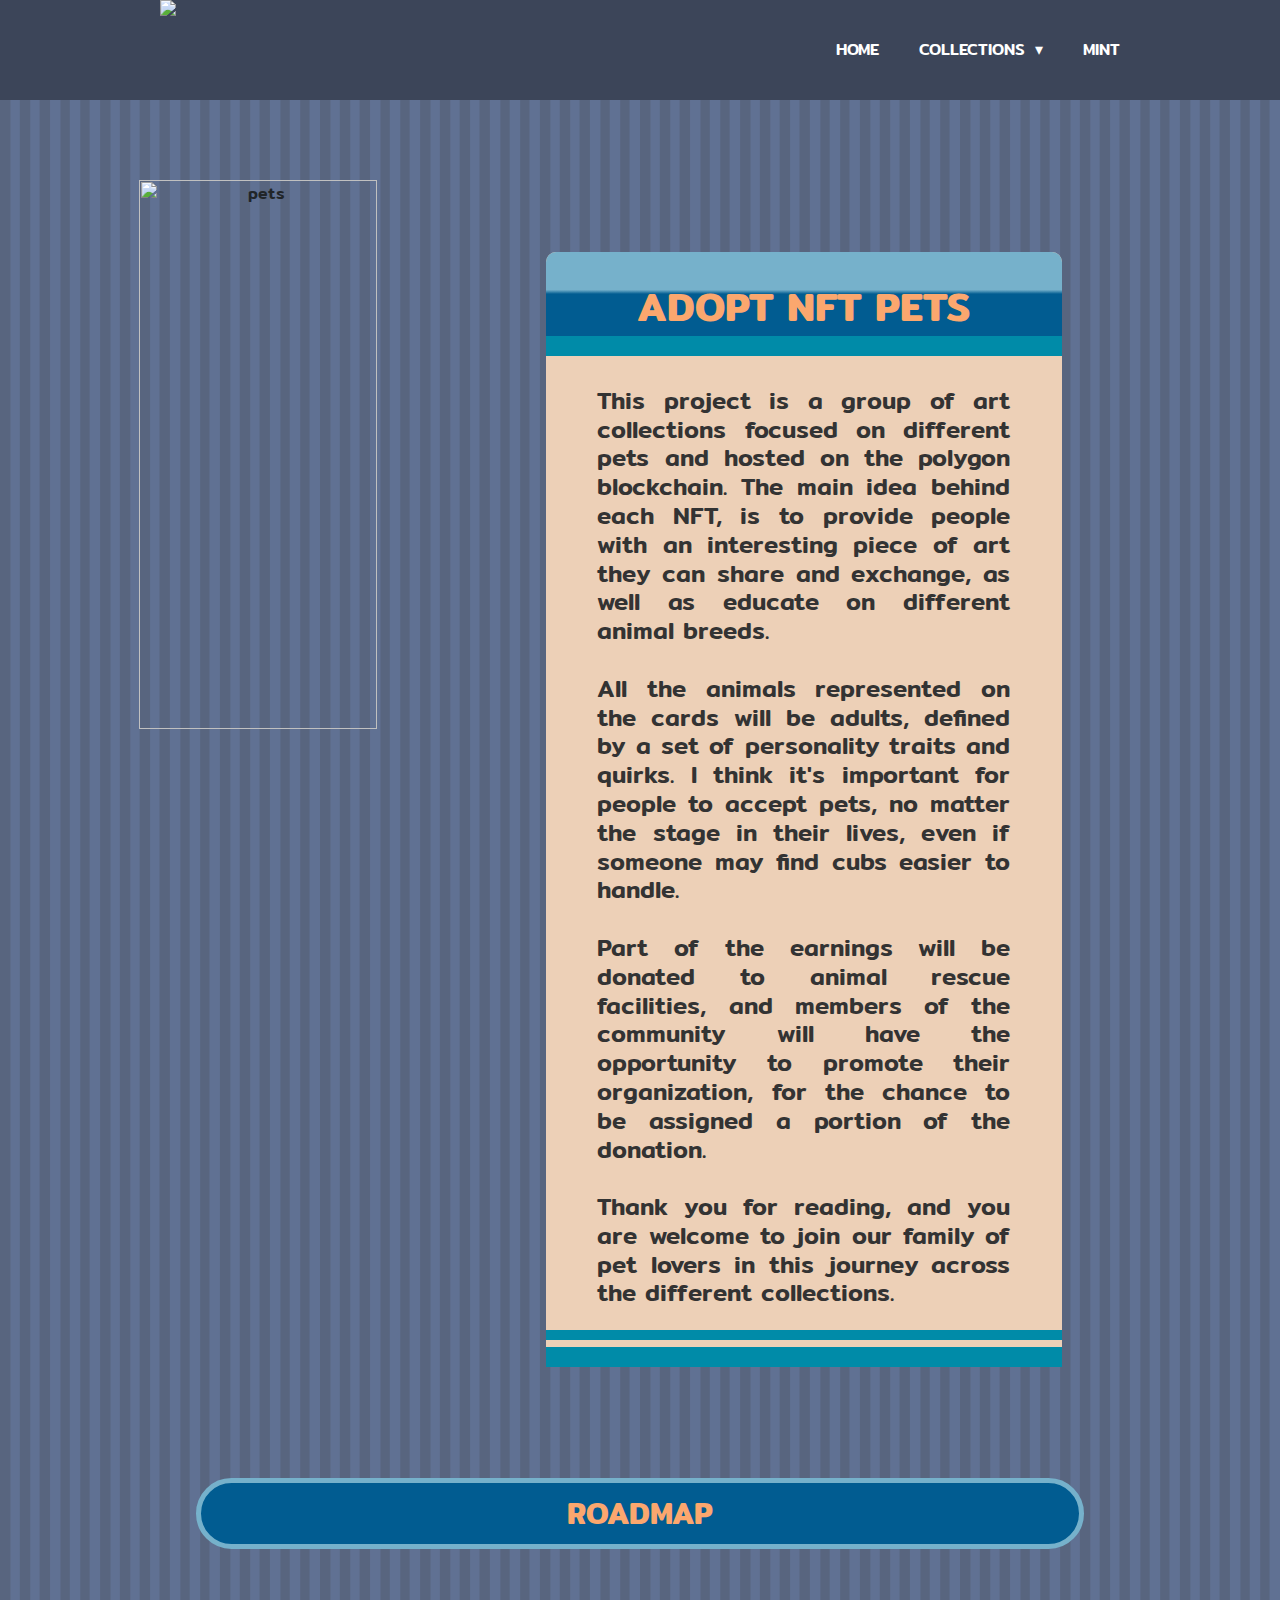
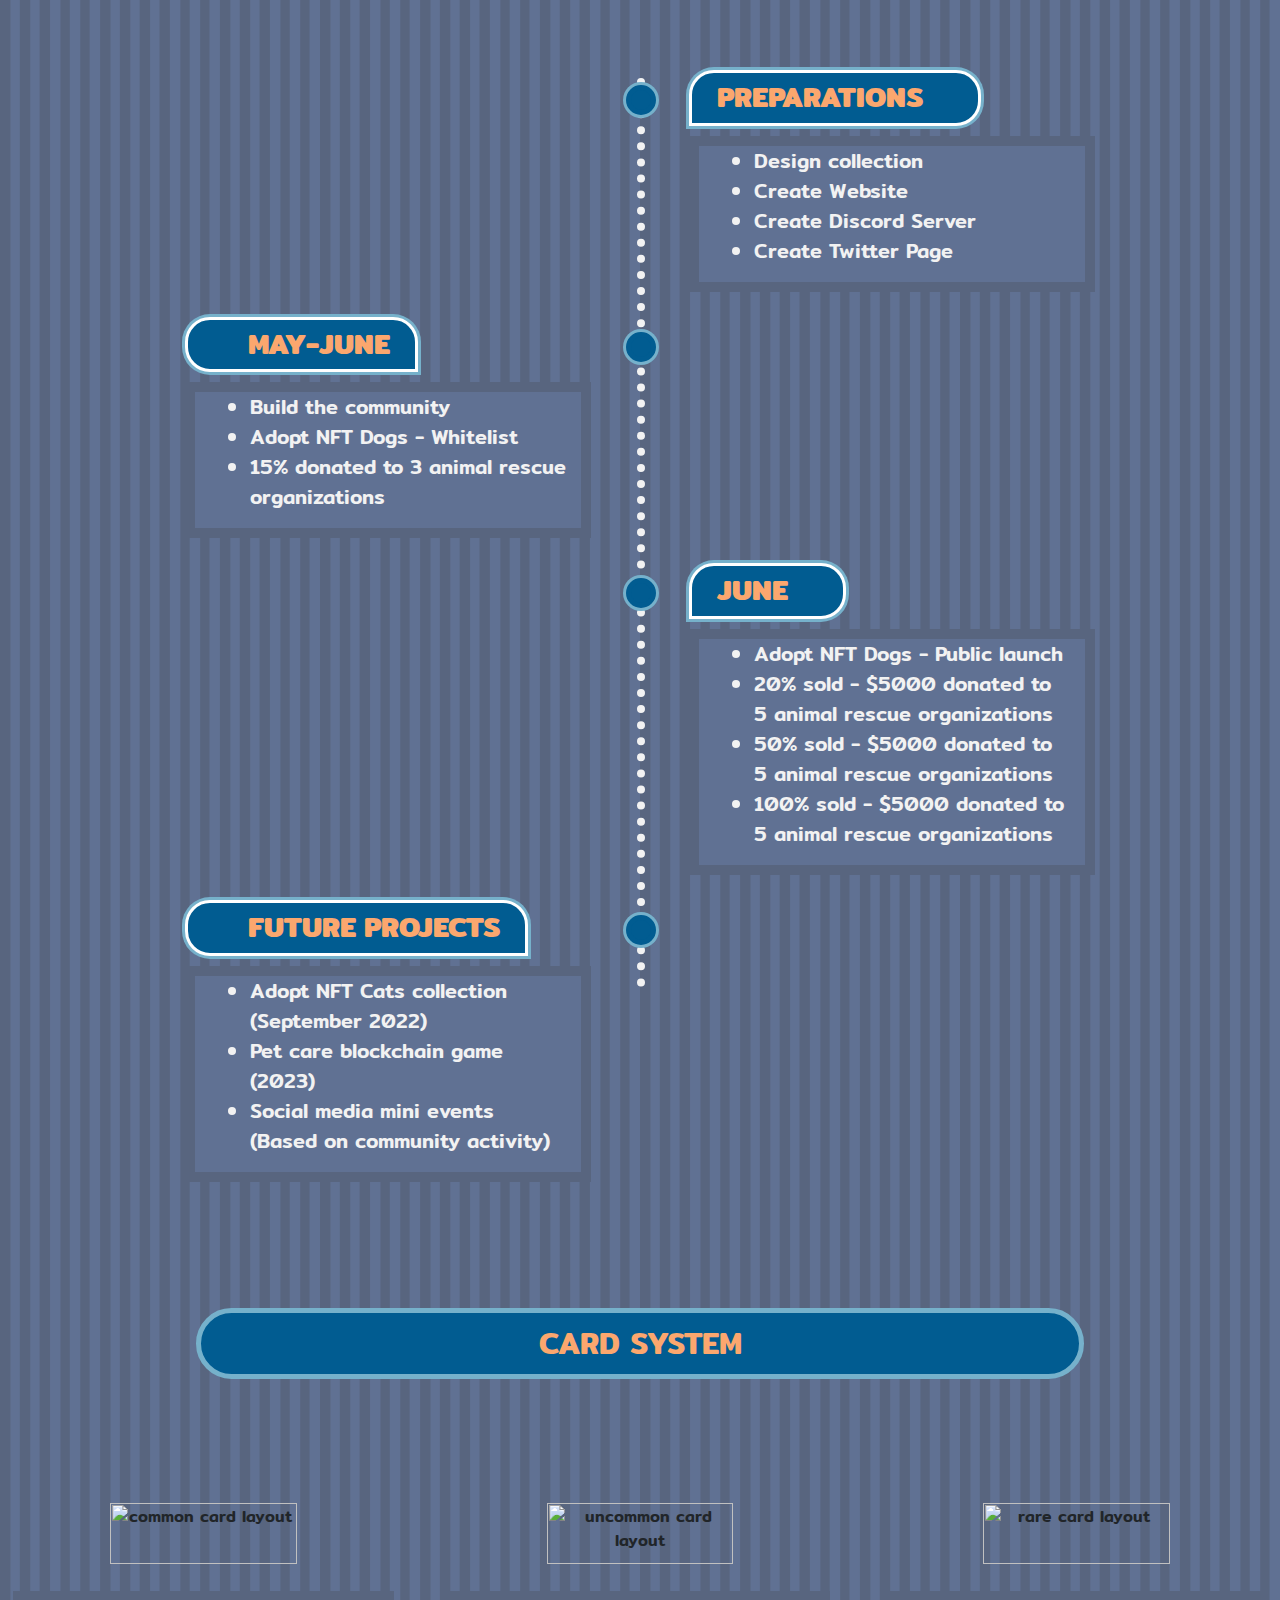
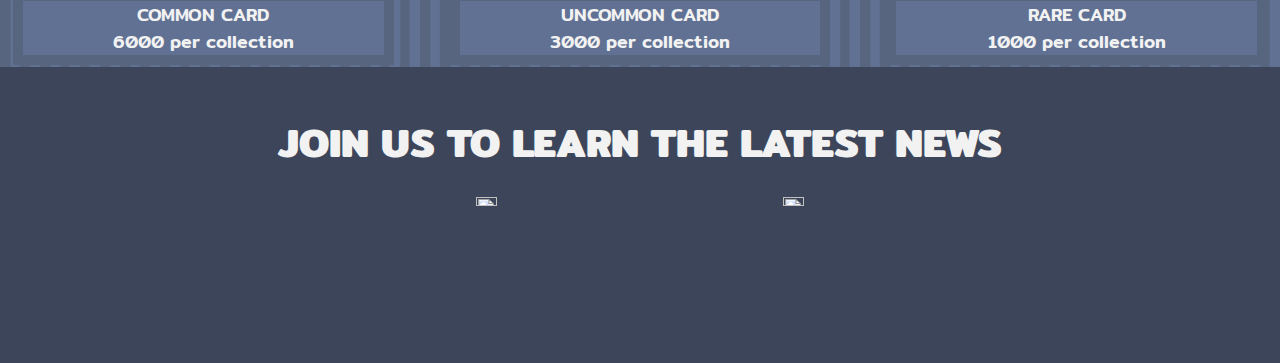
==== public/index.html @ 4c2d2ca1 "fix mobile index" ====
<html>

<head>
	<meta name="generator" content="Hugo 0.83.1" />
<meta charset="UTF-8">
<meta name="viewport" content="width=device-width, initial-scale=1">
<link rel="stylesheet" href="https://maxcdn.bootstrapcdn.com/bootstrap/4.5.2/css/bootstrap.min.css">
<script src="https://ajax.googleapis.com/ajax/libs/jquery/3.5.1/jquery.min.js"></script>
<script src="https://cdnjs.cloudflare.com/ajax/libs/popper.js/1.16.0/umd/popper.min.js"></script>
<script src="https://maxcdn.bootstrapcdn.com/bootstrap/4.5.2/js/bootstrap.min.js"></script>
<link rel="preconnect" href="https://fonts.googleapis.com">
<link rel="preconnect" href="https://fonts.gstatic.com" crossorigin>
<link rel="apple-touch-icon" sizes="180x180" href="/images/apple-touch-icon.png">
<link rel="icon" type="image/png" sizes="32x32" href="/images/favicon-32x32.png">
<link rel="icon" type="image/png" sizes="16x16" href="/images/favicon-16x16.png">
<link rel="manifest" href="/images/site.webmanifest">
<title>Adopt NFT Pets </title>

<html>

<head>
  <meta charset="UTF-8">
  <meta name="viewport" content="width=device-width, initial-scale=1">
  <link rel="stylesheet" href="https://cdnjs.cloudflare.com/ajax/libs/font-awesome/4.7.0/css/font-awesome.min.css">
  <link href="https://fonts.googleapis.com/css2?family=Mitr&display=swap" rel="stylesheet">
</head>


<style>body {
 margin: 0;
 padding: 0;
}
* {
  font-family: 'Mitr', sans-serif;
  font-weight: 500;
}
.nav-bar {
  height: 100px;
  background: #3c4559;
}

.brand {
  position: absolute;
  padding-left: 20px;
  float: left;
  line-height: 100px;
  text-transform: uppercase;
  font-size: 1.8em;
}
.brand a img {
 max-height: 100px;
}
.brand a,
.brand a:visited {
  color: #ffffff;
  text-decoration: none;
}

.nav-container {
  max-width: 1000px;
  margin: 0 auto;
}

nav {
  float: right;
}
nav ul {
  list-style: none;
  margin: 0;
  padding: 0;
}
nav ul li {
  float: left;
  position: relative;
}
nav ul li a,
nav ul li a:visited {
  display: block;
  padding: 0 20px;
  line-height: 100px;
  background: #3c4559;
  color: #ffffff;
  text-decoration: none;
}
nav ul li a:hover,
nav ul li a:visited:hover {
  background: #fba76e;
  color: #3c4559;
  text-decoration: none;
}
nav ul li a:not(:only-child):after,
nav ul li a:visited:not(:only-child):after {
  padding-left: 4px;
  content: ' ▾';
}
nav ul li ul li {
  min-width: 190px;
}
nav ul li ul li a {
  padding: 15px;
  line-height: 20px;
}

.nav-dropdown {
  position: absolute;
  display: none;
  z-index: 1;
  box-shadow: 0 3px 12px rgba(0, 0, 0, 0.15);
}
.nav-mobile {
  display: none;
  position: absolute;
  top: 0;
  right: 0;
  background: #3c4559;
  height: 70px;
  width: 70px;
}

@media only screen and (max-width: 801px) {
  .nav-mobile {
    display: block;
  }

  nav {
    width: 100%;
    padding: 70px 0 15px;
  }
  nav ul {
    display: none;
  }
  nav ul li {
    float: none;
  }
  nav ul li a {
    padding: 25px;
    line-height: 20px;
 		padding-left: 25%;

  }
  nav ul li ul li a {
    padding-left: 30%;
  }

  .nav-dropdown {
    position: static;
  }
 .brand a img {
 max-height: 75px;
 	left: 60px;
 }

}

@media screen and (min-width: 798px) {
  .nav-list {
    display: block !important;
  }
}
#nav-toggle {
  position: absolute;
  left: 18px;
  top: 22px;
  cursor: pointer;
  padding: 10px 35px 16px 0px;
}
#nav-toggle span,
#nav-toggle span:before,
#nav-toggle span:after {
  cursor: pointer;
  border-radius: 1px;
  height: 5px;
  width: 35px;
  background: #ffffff;
  position: absolute;
  display: block;
  content: '';
  transition: all 300ms ease-in-out;
}
#nav-toggle span:before {
  top: -10px;
}
#nav-toggle span:after {
  bottom: -10px;
}
#nav-toggle.active span {
  background-color: transparent;
}
#nav-toggle.active span:before, #nav-toggle.active span:after {
  top: 0;
}
#nav-toggle.active span:before {
  transform: rotate(45deg);
}
#nav-toggle.active span:after {
  transform: rotate(-45deg);
}

article {
  max-width: 1000px;
  margin: 0 auto;
  padding: 10px;
}
</style>
<script defer language="javascript" type="text/javascript"  src="/js/header.js"></script>

<body class="nav-body" style="background-color:#f0f0f0;">
  <section class="nav-bar">
  <div class="nav-container">
    <div class="brand">
      <a href="/"><img src="/images/ANFTP-logo.png"></a>
    </div>
    <nav>
      <div class="nav-mobile"><a id="nav-toggle" href="#!"><span></span></a></div>
      <ul class="nav-list">
        <li>
          <a href="/" class= "nav-font">HOME</a>
        </li>
        <li>
          <a class= "nav-font">COLLECTIONS</a>
          <ul class="nav-dropdown">
            <li>
              <a href="/collections/dog"class= "nav-font">Adopt NFT Dogs</a>
            </li>
          </ul>
        </li>
        <li>
          <a class= "nav-font">MINT</a>
        </li>
      </ul>
    </nav>
  </div>
</section>

</body>

</html>

</head>

<style>body{
  background: repeating-linear-gradient(to right,#58657f,#58657f 10px,#607193 10px,#607193 20px);
}

.about{
    background-color: #edd0b7;
    font-family: 'Mitr', sans-serif;
    text-align: center;
    border-bottom: 20px solid #008BA8;
    border-radius: 10px 10px 0 0;
}
.about:after {
    content: '';
    background-color: #008BA8;
    height: 10px;
    margin: 0 0 7px;
    display: block;
}
.about .header {
    color: #fba76e;
    background: linear-gradient(to bottom,#76B1CB 45%,#015C91 50%);
    padding: 5px 0 5px;
    border-radius: 10px 10px 0 0;
}
.about .title {
    font-size: 40px;
    font-weight: 600;
    text-transform: uppercase;
    margin: 0;
    padding-top: 5%;
}
.about .arrow {
    color: #fff;
    background: #008BA8;
    padding: 10px 0;
    margin: 0 0 30px;
}

.about .content {
    color: #333;
    font-size: 18px;
    font-weight: 400;
    text-align: justify;
    line-height: 40px;
    padding: 0;
    margin: 0 0 15px;
    list-style: none;
    display: inline-block;
}

@media only screen and (max-width:798px){
  .about .title {
    font-size: 30px;
  }

  .about .content {
    text-align: left;
  }
}

.roadmap{
  color: #fba76e;
  background:#015C91;
  font-family: 'Mitr', sans-serif;
  font-size: 30px;
  font-weight: 600;
  text-align:center;
  padding: 8px 20px;
  margin: 10%;
  border: 5px solid #76B1CB;
  border-radius: 50px;
}

.main-timeline{
    position: relative;
    overflow: hidden;
}
.main-timeline:before{
    content: "";
    width: 10px;
    height: 80%;
    border-right: 8px dotted #f2f2f2;
    position: absolute;
    top: 18px;
    left: 50%;
    transform: translateX(-50%);
}
.main-timeline .timeline{
    width: 50.1%;
    float: right;
    padding: 10px 100px 10px 50px;
    position: relative;
}
.main-timeline .timeline:before{
    content: "";
    width: 30px;
    height: 30px;
    border-radius: 50%;
    background: #015C91;
    border: 5px solid #015C91;
    box-shadow: 0 0 0 3px #76B1CB;
    position: absolute;
    top: 25px;
    left: -13px;
}
.main-timeline .timeline-content{
    display: block;
    position: relative;
}
.main-timeline .timeline-content:hover{ text-decoration: none; }
.main-timeline .title{
    display: inline-block;
    padding: 8px 55px 8px 25px;
    margin: 0 0 10px 0;
    border: 3px solid #fff;
    border-radius: 25px 25px 25px 0;
    background: #015C91;
    box-shadow:  0 0 0 3px #76B1CB;
    font-size: 28px;
    font-weight: 700;
    color: #fba76e;
    text-transform: uppercase;
    position: relative;
}
.main-timeline .title i{
    display: inline-block;
    font-size: 30px;
    margin-left: 5px;
    position: absolute;
    top: 50%;
    right: 15px;
    transform: translateY(-50%);
}
.main-timeline .description {
    background: #607193;
    border: 10px solid #58657f;
    padding: 0 15px;
    font-size: 20px;
    color: #f2f2f2;
    margin: 0 0 5px 0;
}
.main-timeline .timeline:nth-child(2n){
    float: left;
    padding: 10px 50px 10px 100px;
}
.main-timeline .timeline:nth-child(2n):before{
    left: auto;
    right: -15px;
}
.main-timeline .timeline:nth-child(2n) .timeline-content{ text-align: left; }
.main-timeline .timeline:nth-child(2n) .title{
    padding: 8px 25px 8px 60px;
    border-radius: 25px 25px 0 25px;
}
.main-timeline .timeline:nth-child(2n) .title i{
    right: auto;
    left: 15px;
}
.main-timeline .timeline:nth-child(2n):before,
.main-timeline .timeline:nth-child(2n) .title{
    background: #015C91;
    box-shadow: 0 0 0 3px #76B1CB;
}
.main-timeline .timeline:nth-child(3n):before,
.main-timeline .timeline:nth-child(3n) .title{
    background: #015C91;
    box-shadow: 0 0 0 3px #76B1CB;
}
.main-timeline .timeline:nth-child(4n):before,
.main-timeline .timeline:nth-child(4n) .title{
    background: #015C91;
    box-shadow: 0 0 0 3px #76B1CB;
}
@media only screen and (max-width: 1200px){
    .main-timeline .title{
        font-size: 20px;
        padding-left: 10px;
    }
    .main-timeline .timeline:nth-child(2n) .title{ padding-right: 10px; }
}
@media only screen and (max-width: 990px){
    .main-timeline .timeline,
    .main-timeline .timeline:nth-child(2n){ padding: 10px 50px; }
}
@media only screen and (max-width: 767px){
    .main-timeline:before{ left: 20px; }
    .main-timeline .timeline,
    .main-timeline .timeline:nth-child(even),
    .main-timeline .timeline:nth-child(odd){
        width: 100%;
        float: none;
        padding: 10px 50px 10px 55px;
    }
    .main-timeline .timeline:before,
    .main-timeline .timeline:nth-child(2n):before{ left: 5px; }
    .main-timeline .timeline:nth-child(2n) .timeline-content{ text-align: left; }
    .main-timeline .timeline:nth-child(2n) .title{
        padding: 8px 55px 8px 10px;
        border-radius: 25px 25px 25px 0;
    }
    .main-timeline .timeline:nth-child(2n) .title i{
        left: auto;
        right: 15px;
    }
}
@media only screen and (max-width: 479px){
    .main-timeline .timeline,
    .main-timeline .timeline:nth-child(2n){ padding: 10px 0 10px 55px; }
}

.card-detail{
   background: #607193;
   border: 10px solid #58657f;
   color: #f2f2f2;
   font-family: 'Mitr', sans-serif;
   font-size:18px
}

.social:hover{
  background:#3c4559;
}
</style>

<body>

  <div style="padding:40px"></div>
  <div class="row">
    <div class="col-xl-5" style="text-align:center;">
      <img src="/images/ANFTP-aboutpets.png" alt="pets" width=68%>
    </div>
    <div class="col-xl-5">
      <br><br><br>
      <div class="about">
        <div class="header">
          <h3 class="title">Adopt NFT Pets </h3>
        </div>
        <div class="arrow"></div>
        <div class="content" style="width:80%">
          <h4> This project is a group of art collections focused on different pets and hosted on the polygon blockchain. The main idea behind each NFT, is to
          provide people with an interesting piece of art they can share and exchange, as well as educate on different animal breeds.<br><br> All the animals represented on the cards
          will be adults, defined by a set of personality traits and quirks. I think it's important for people to accept pets, no matter the stage in their lives, even if someone may
          find cubs easier to handle.<br><br> Part of the earnings will be donated to animal rescue facilities, and members of the community will have the opportunity to promote their organization,
          for the chance to be assigned a portion of the donation.<br><br>Thank you for reading, and you are welcome to join our family of pet lovers in this journey across the different collections.
        </div>
      </div>
    </div>
  </div>
</body>

<body>
  <div class="container">
    <div class="roadmap">ROADMAP</div>
    <div class="row">
        <div class="col-md-12">
            <div class="main-timeline">
                <div class="timeline">
                    <div class="timeline-content">
                        <h3 class="title">PREPARATIONS</h3>
                        <div class="description">
                            <ul>
                              <li> Design collection </li>
                              <li> Create Website </li>
                              <li> Create Discord Server </li>
                              <li> Create Twitter Page </li>
                            </ul>
                        </div>
                    </div>
                </div>
                <div class="timeline">
                    <div class="timeline-content">
                        <h3 class="title">MAY-JUNE</h3>
                        <div class="description">
                          <ul>
                            <li> Build the community </li>
                            <li> Adopt NFT Dogs - Whitelist </li>
                            <li> 15% donated to 3 animal rescue organizations</li>
                          </ul>
                        </div>
                      </div>
                </div>
                <div class="timeline">
                    <div class="timeline-content">
                        <h3 class="title">JUNE</h3>
                        <div class="description">
                            <ul>
                              <li> Adopt NFT Dogs - Public launch</li>
                              <li> 20% sold - $5000 donated to 5 animal rescue organizations</li>
                              <li> 50% sold - $5000 donated to 5 animal rescue organizations</li>
                              <li> 100% sold - $5000 donated to 5 animal rescue organizations</li>
                            </ul>
                        </div>
                    </div>
                </div>
                <div class="timeline">
                    <div class="timeline-content">
                        <h3 class="title">FUTURE PROJECTS</h3>
                        <div class="description">
                          <ul>
                            <li> Adopt NFT Cats collection (September 2022) </li>
                            <li> Pet care blockchain game (2023)</li>
                            <li> Social media mini events <br> (Based on community activity)</li>
                          </ul>
                        </div>
                      </div>
                </div>
            </div>
        </div>
      </div>
    </div>

    <div class="container"><div class="roadmap">CARD SYSTEM</div></div>

    <div style=" text-align:center;">
      <div class="row">
        <div class= "col-xl" style="margin:1%;">
          <img src="/images/common-card.jpg" alt="common card layout" width=70%>
          <div class="card-detail"> COMMON CARD <br> 6000 per collection </div>
        </div>
        <div class= "col-xl" style="margin:1%;">
          <img src="/images/uncommon-card.jpg" alt="uncommon card layout" width=70%>
          <div class="card-detail"> UNCOMMON CARD <br> 3000 per collection </div>
        </div>
        <div class= "col-xl" style="margin:1%;">
          <img src="/images/rare-card.jpg" alt="rare card layout" width=70%>
          <div class="card-detail"> RARE CARD <br> 1000 per collection </div>
        </div>
      </div>
    </div>

    <div style="background: #3c4559;padding:4%; margin-top:2%;text-align:center;">
      <div class="container">
        <h1 style="color:#f2f2f2;"><b>JOIN US TO LEARN THE LATEST NEWS</b></h1>
        <div class="row">
          <div class= "col-md"></div>
          <div class= "col-md" style="margin:2%">
            <a href="https://discord.gg/HFtppsWbBC" class="social"><img src="/images/discord.png" alt="common card layout" width=30%></a>
          </div>
          <div class= "col-md"style="margin:2%">
            <a href="https://twitter.com/adoptNFTpets" class="social"><img src="/images/twitter.png" alt="common card layout" width=30%></a>
          </div>
          <div class= "col-md"></div>
        </div>
      </div>
    </div>
</body>
</html>
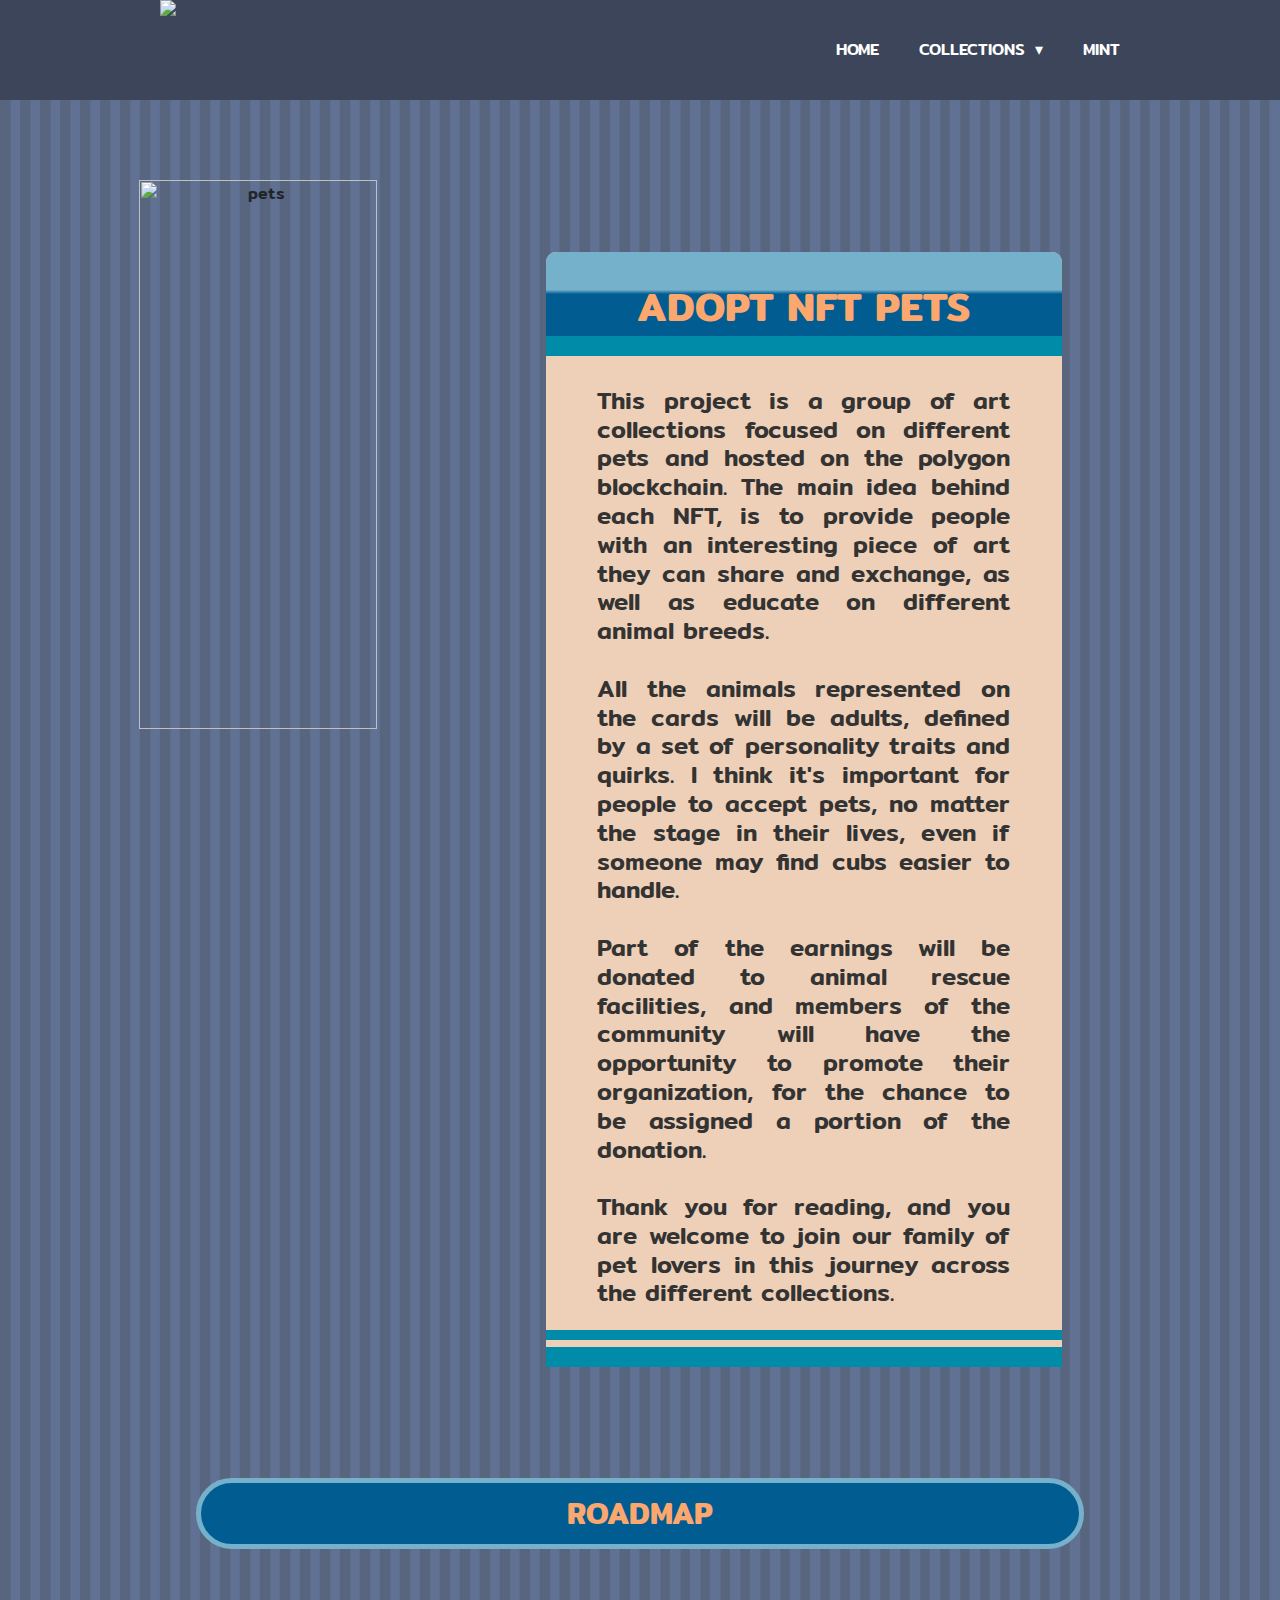
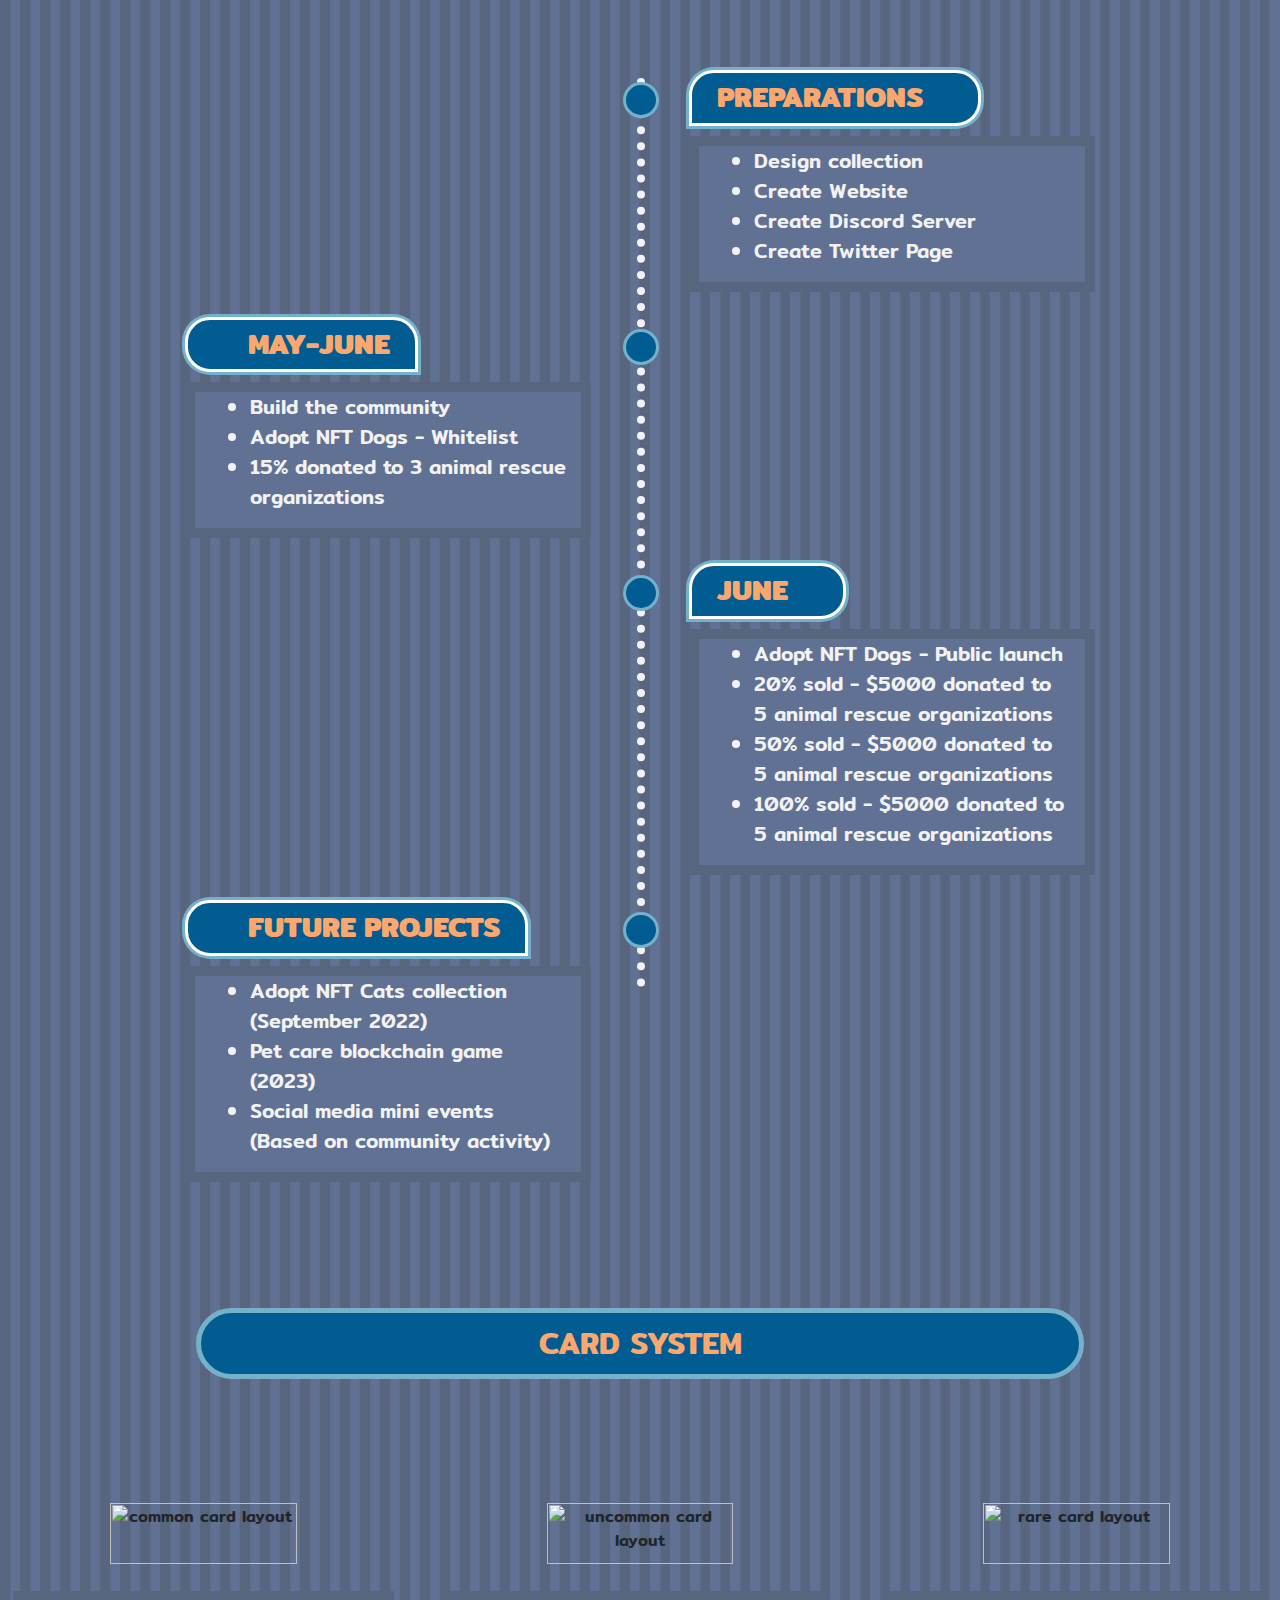
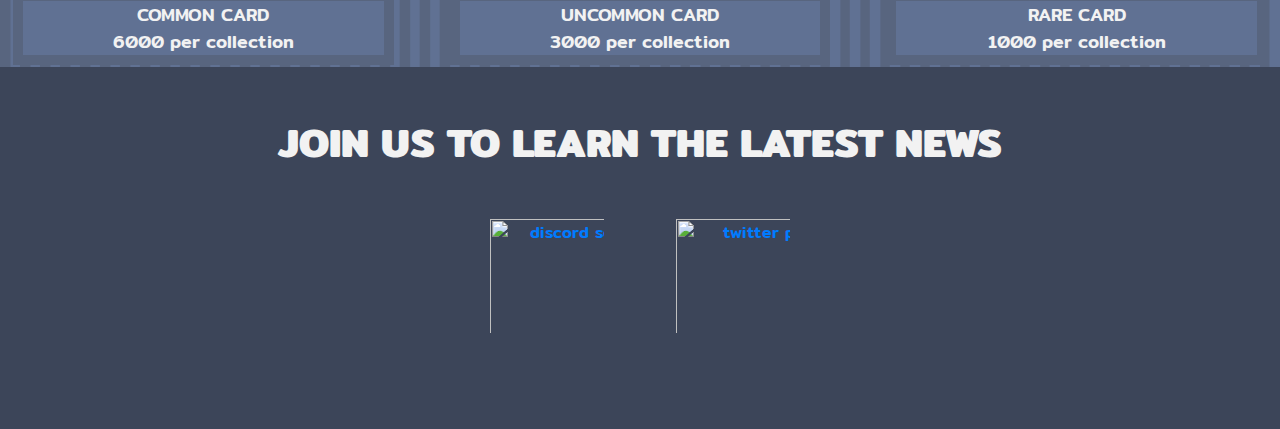
==== commit 38100c65: "social fix size" ====
--- a/public/index.html
+++ b/public/index.html
@@ -289,6 +289,7 @@
     display: inline-block;
 }
 
+
 @media only screen and (max-width:798px){
   .about .title {
     font-size: 30px;
@@ -296,6 +297,10 @@
 
   .about .content {
     text-align: left;
+  }
+
+  .social{
+    width:30px;
   }
 }
 
@@ -455,10 +460,6 @@
    color: #f2f2f2;
    font-family: 'Mitr', sans-serif;
    font-size:18px
-}
-
-.social:hover{
-  background:#3c4559;
 }
 </style>
 
@@ -572,14 +573,10 @@
       <div class="container">
         <h1 style="color:#f2f2f2;"><b>JOIN US TO LEARN THE LATEST NEWS</b></h1>
         <div class="row">
-          <div class= "col-md"></div>
-          <div class= "col-md" style="margin:2%">
-            <a href="https://discord.gg/HFtppsWbBC" class="social"><img src="/images/discord.png" alt="common card layout" width=30%></a>
+          <div class= "col-xl" style="margin:1%">
+            <a href="https://discord.gg/HFtppsWbBC"><img src="/images/discord.png" alt="discord server" style="width:20vmin; padding:3%;"></a>
+            <a href="https://twitter.com/adoptNFTpets" class="social"><img src="/images/twitter.png" alt="twitter page" style="width:20vmin; padding:3%;"></a>
           </div>
-          <div class= "col-md"style="margin:2%">
-            <a href="https://twitter.com/adoptNFTpets" class="social"><img src="/images/twitter.png" alt="common card layout" width=30%></a>
-          </div>
-          <div class= "col-md"></div>
         </div>
       </div>
     </div>
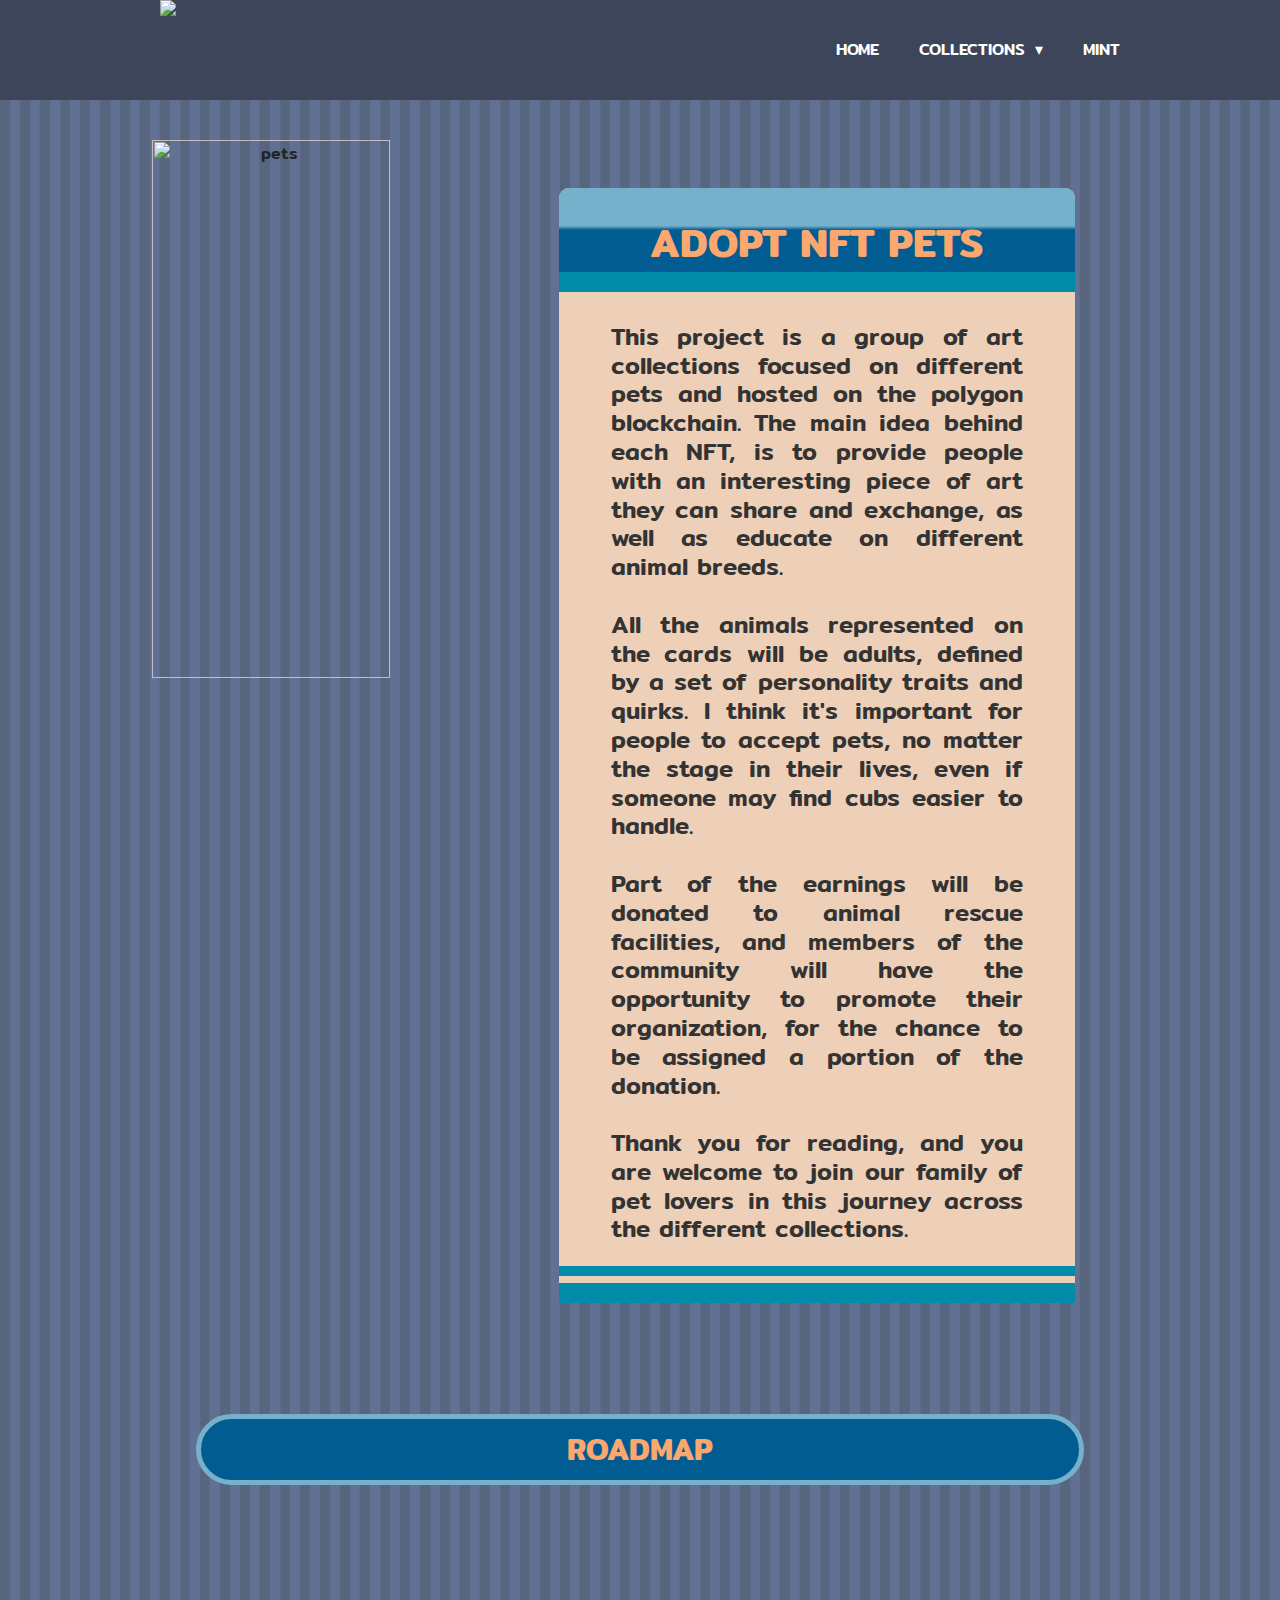
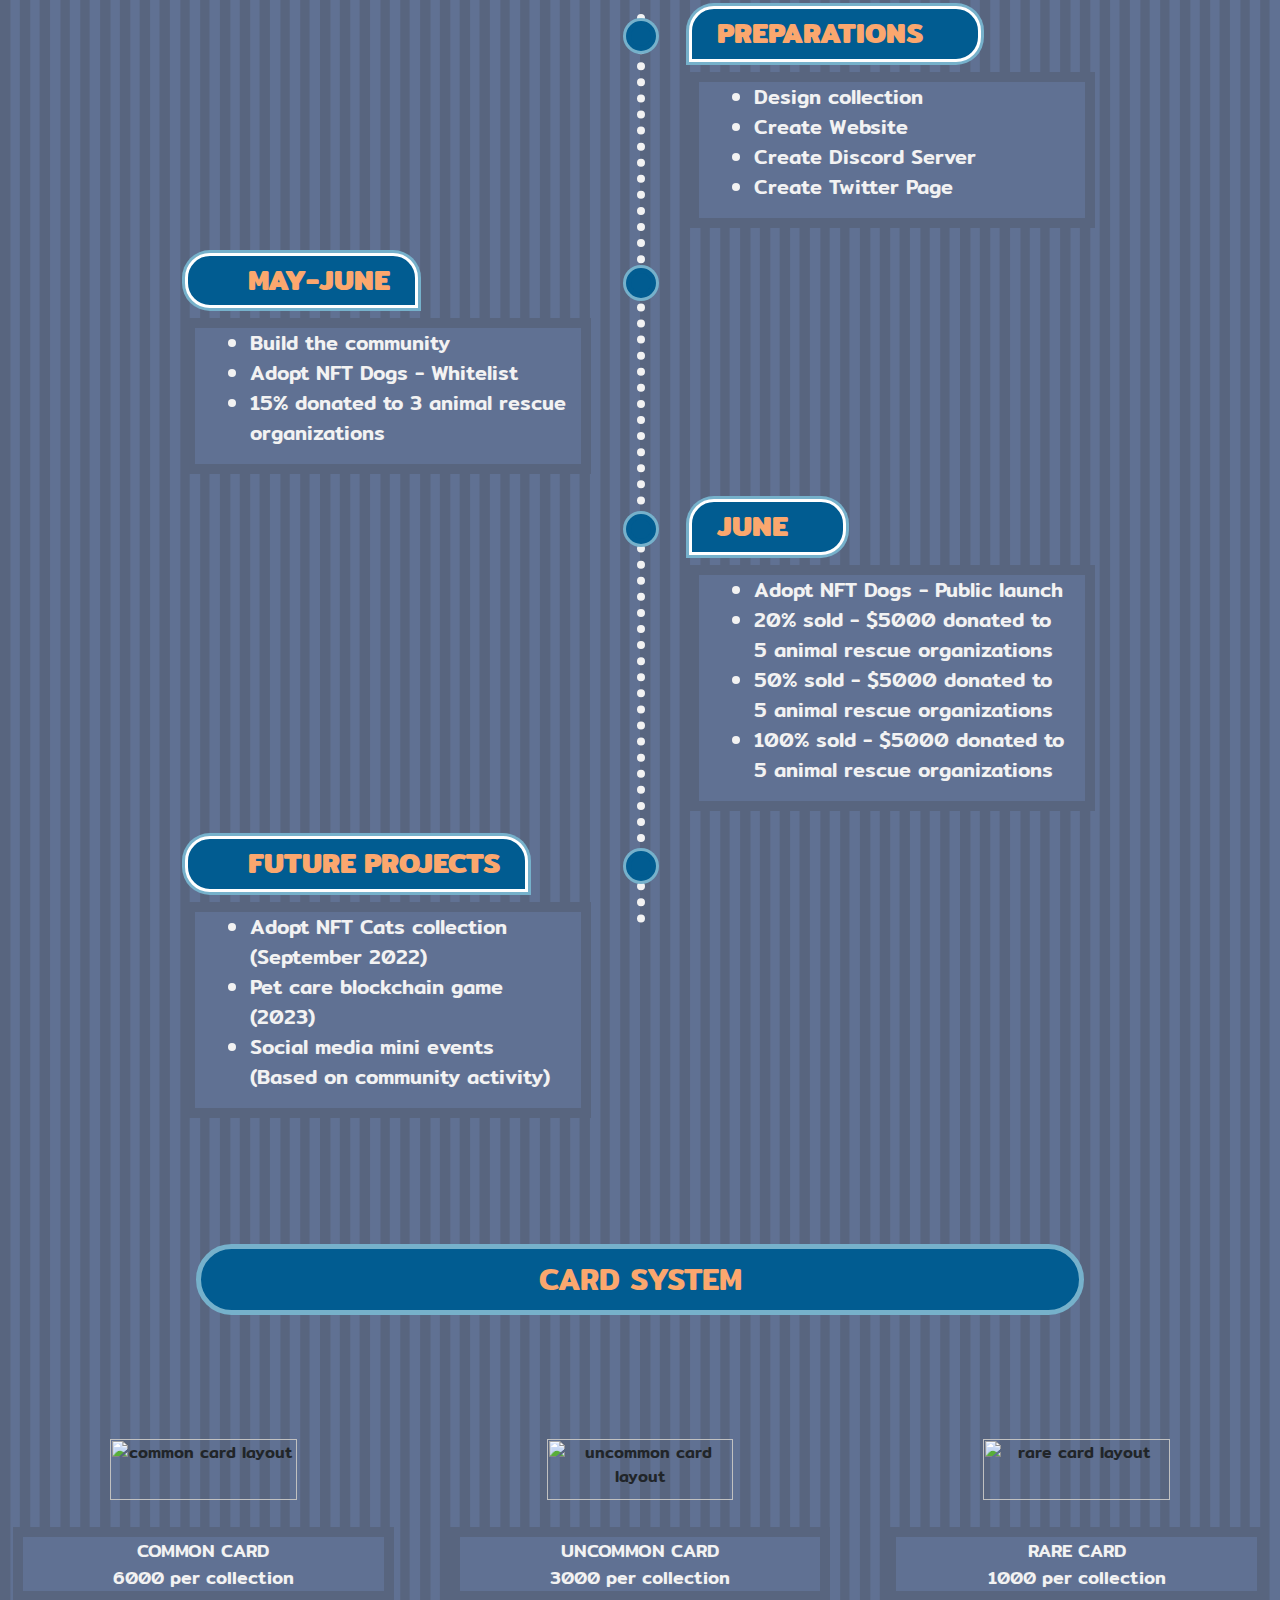
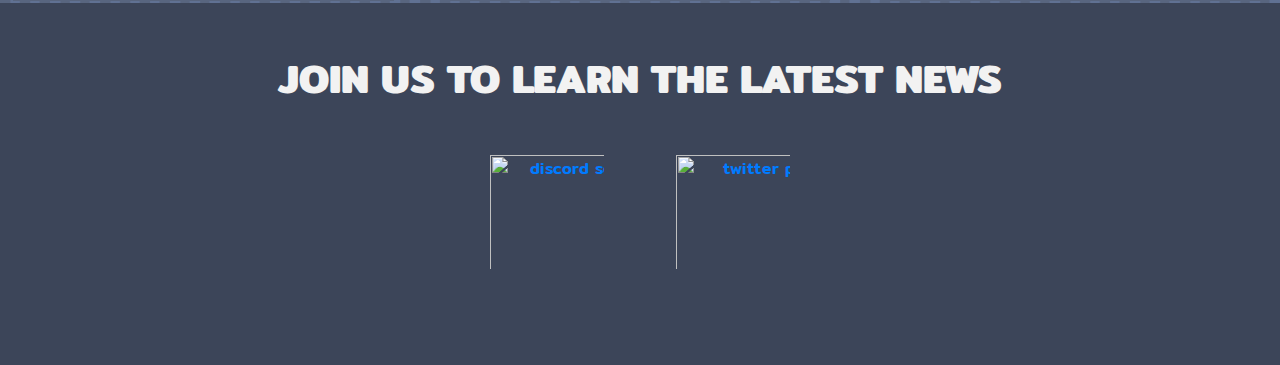
==== commit ab00b1d3: "fixes" ====
--- a/public/index.html
+++ b/public/index.html
@@ -465,13 +465,13 @@
 
 <body>
 
-  <div style="padding:40px"></div>
+  <div style="padding:20px"></div>
   <div class="row">
-    <div class="col-xl-5" style="text-align:center;">
+    <div class="col-xl-5" style="text-align:center;margin-left:1%;">
       <img src="/images/ANFTP-aboutpets.png" alt="pets" width=68%>
     </div>
     <div class="col-xl-5">
-      <br><br><br>
+      <br><br>
       <div class="about">
         <div class="header">
           <h3 class="title">Adopt NFT Pets </h3>
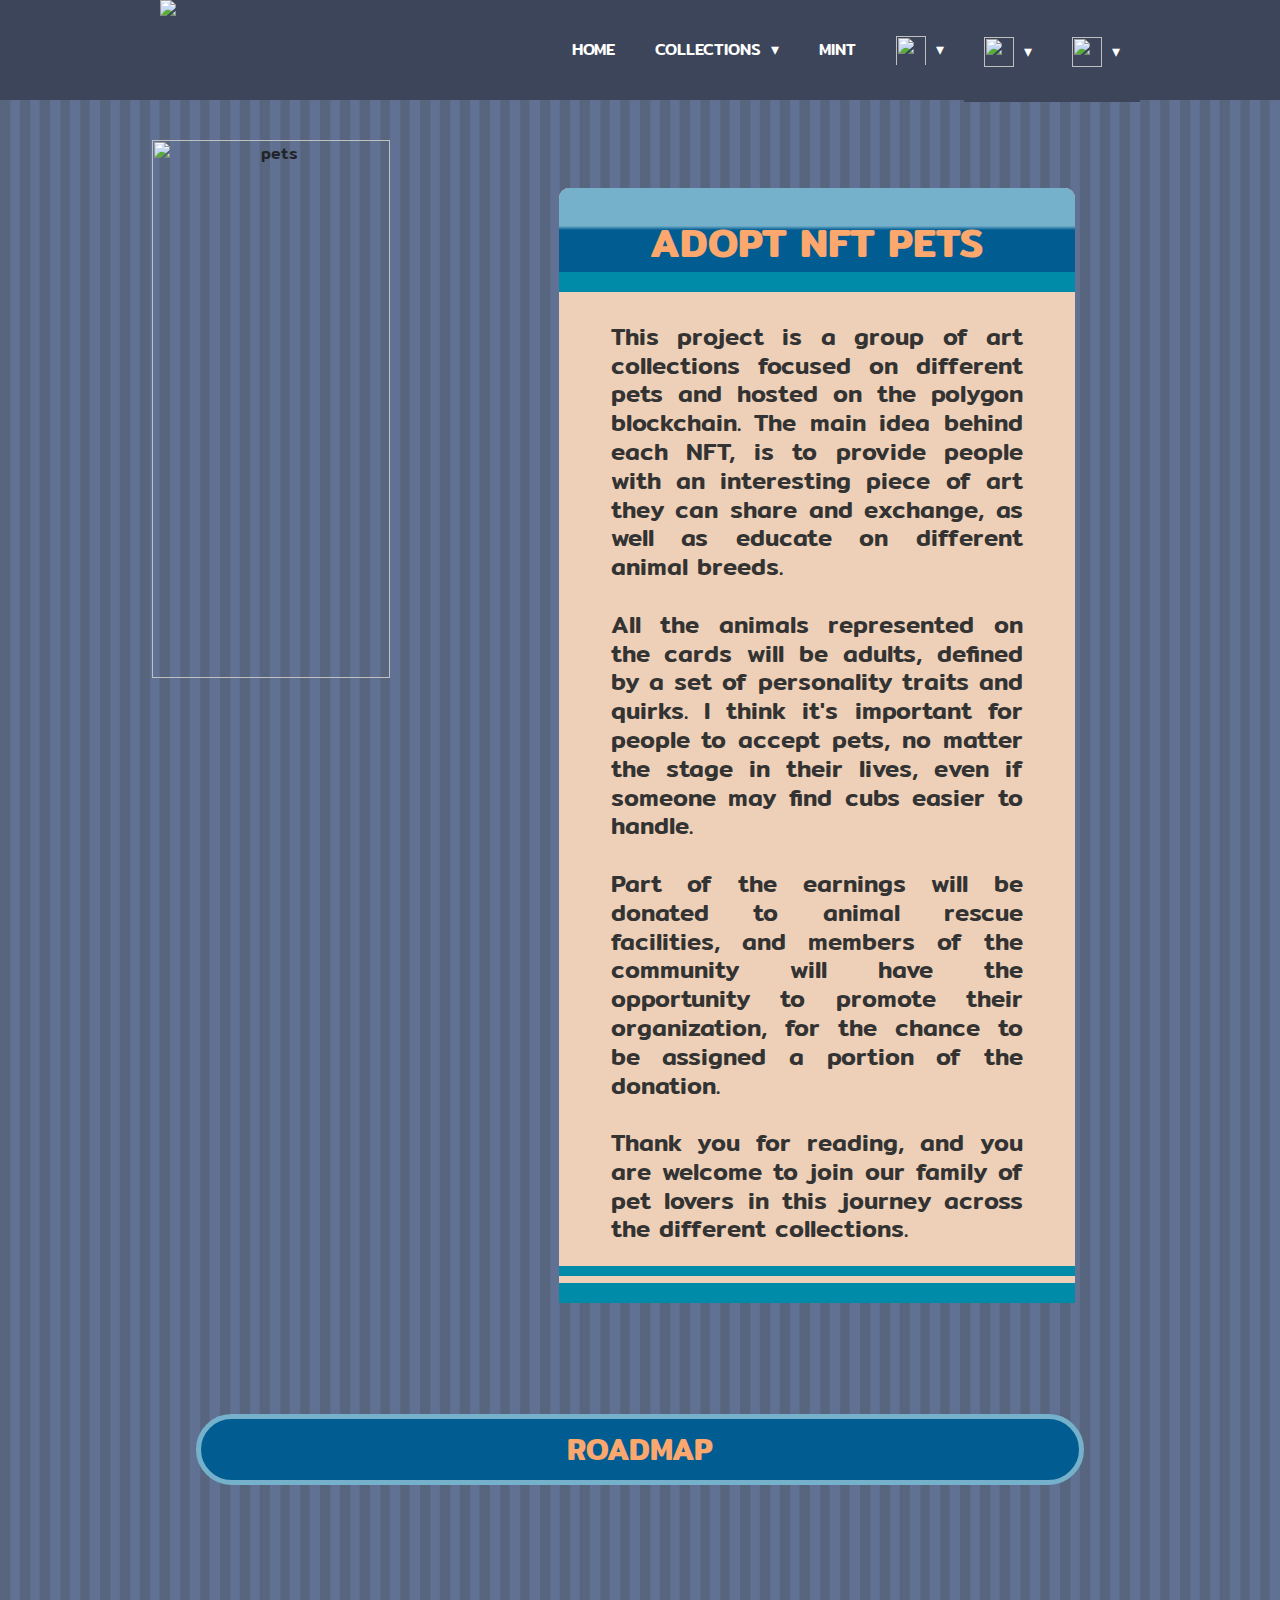
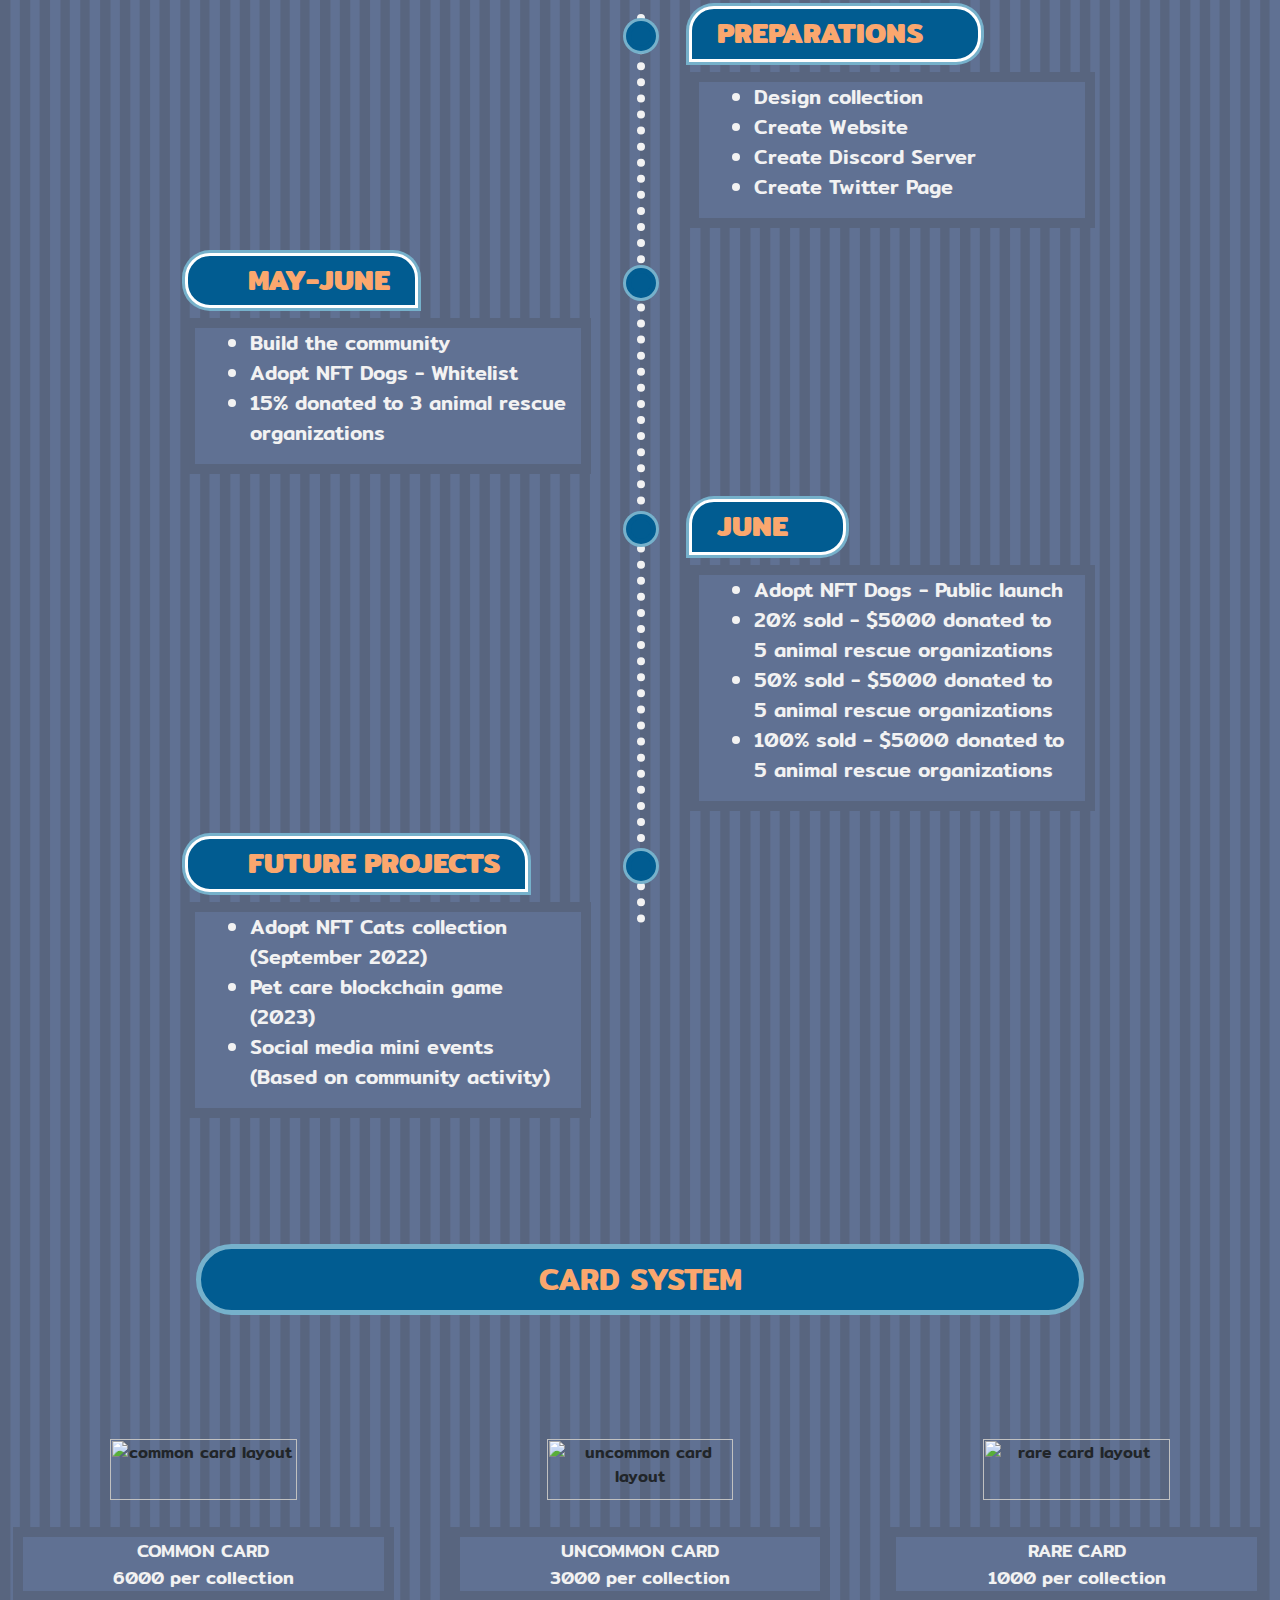
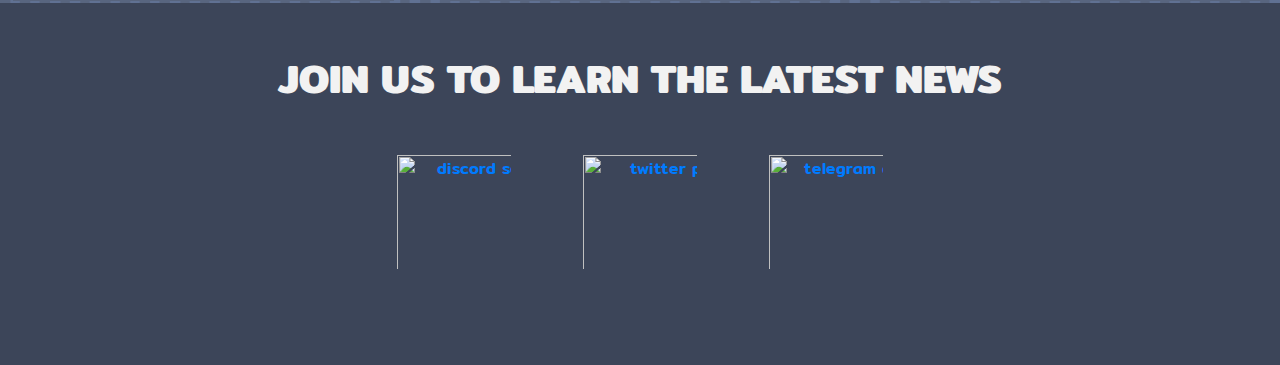
==== commit d1720b1a: "mint date + social" ====
--- a/public/index.html
+++ b/public/index.html
@@ -227,6 +227,18 @@
         </li>
         <li>
           <a class= "nav-font">MINT</a>
+        </li>
+        <li>
+          <div style=""></div>
+          <a href="https://discord.gg/HFtppsWbBC"><img src="/images/discord.png" alt="discord server" style="width:30px;padding:1%"></a>
+        </li>
+        <li>
+          <div style="padding:1%"></div>
+          <a href="https://t.me/adoptnftpets"><img src="/images/telegram.png" alt="telegram group" style="width:30px;"></a>
+        </li>
+        <li>
+          <div style="padding:1%"></div>
+          <a href="https://discord.gg/HFtppsWbBC"><img src="/images/twitter.png" alt="twitter profile" style="width:30px;"></a>
         </li>
       </ul>
     </nav>
@@ -576,6 +588,7 @@
           <div class= "col-xl" style="margin:1%">
             <a href="https://discord.gg/HFtppsWbBC"><img src="/images/discord.png" alt="discord server" style="width:20vmin; padding:3%;"></a>
             <a href="https://twitter.com/adoptNFTpets" class="social"><img src="/images/twitter.png" alt="twitter page" style="width:20vmin; padding:3%;"></a>
+            <a href="https://t.me/adoptnftpets"><img src="/images/telegram.png" alt="telegram group" style="width:20vmin; padding:3%;"></a>
           </div>
         </div>
       </div>
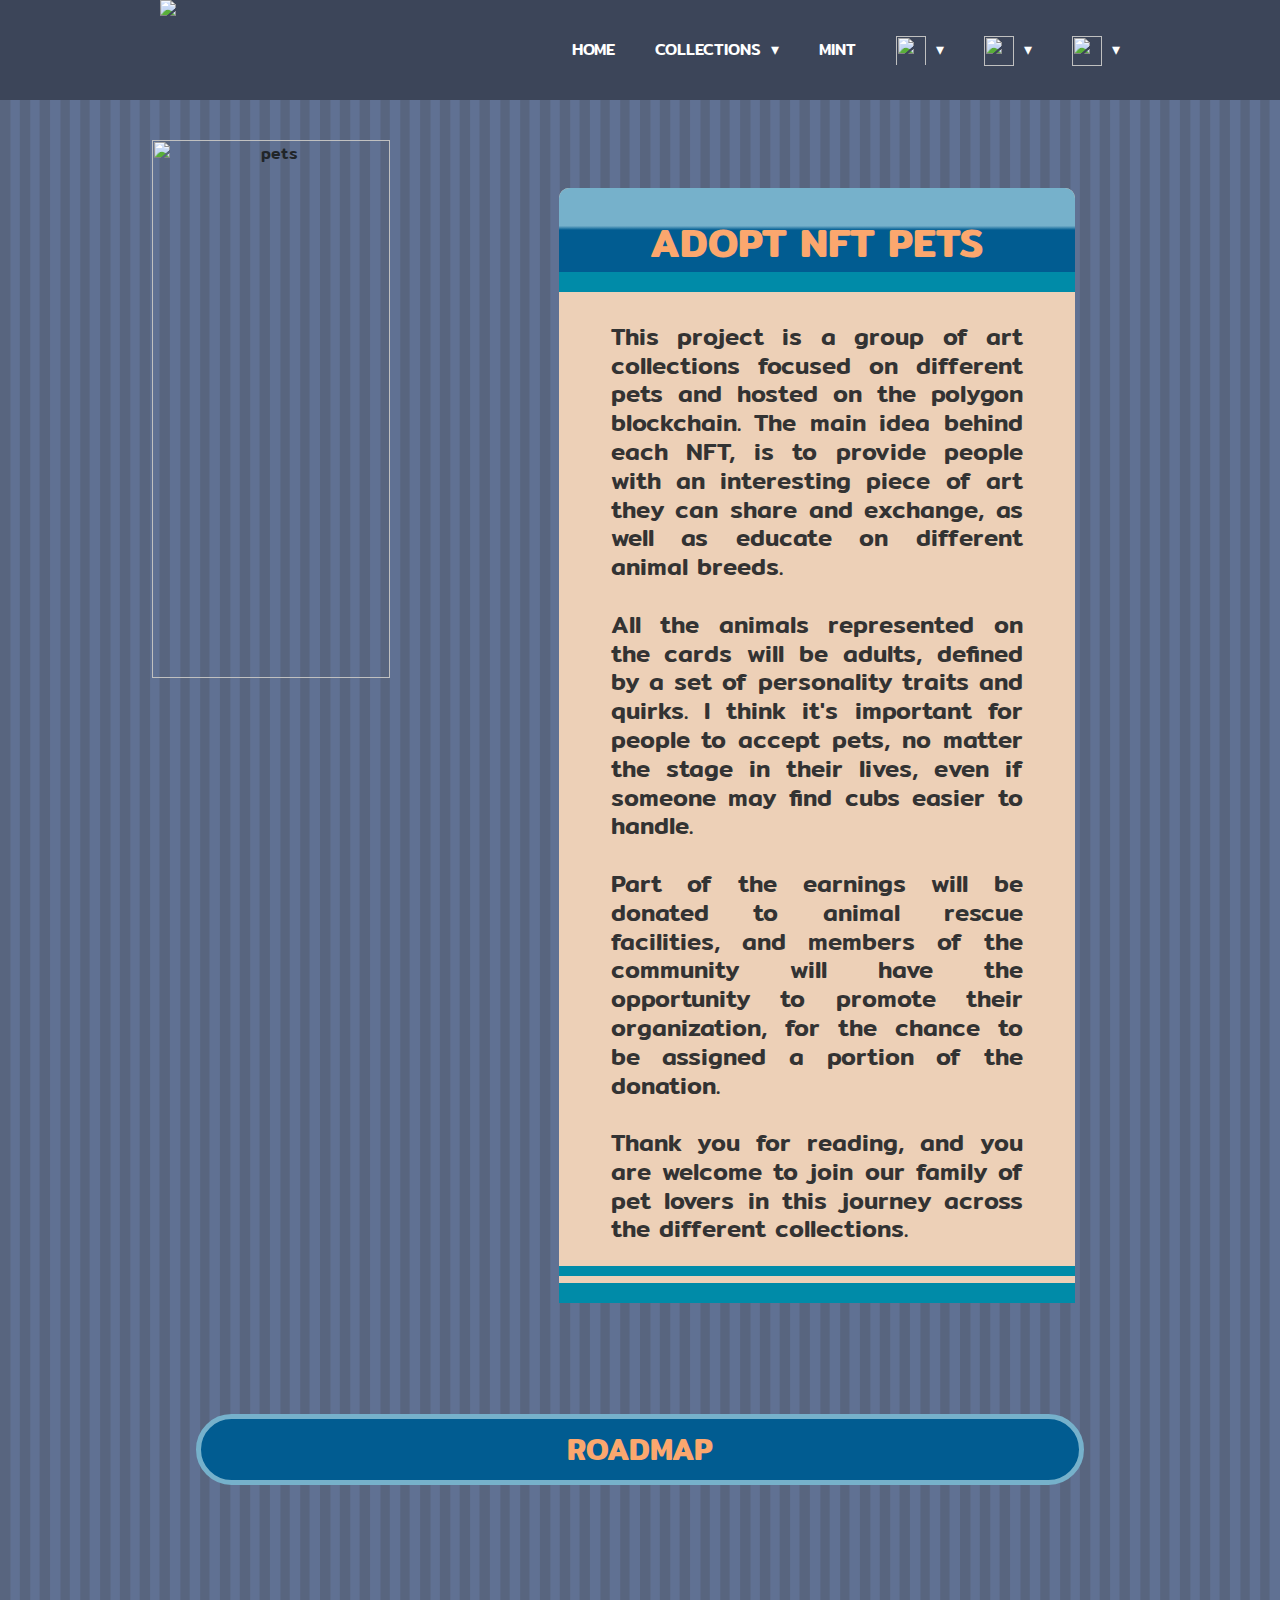
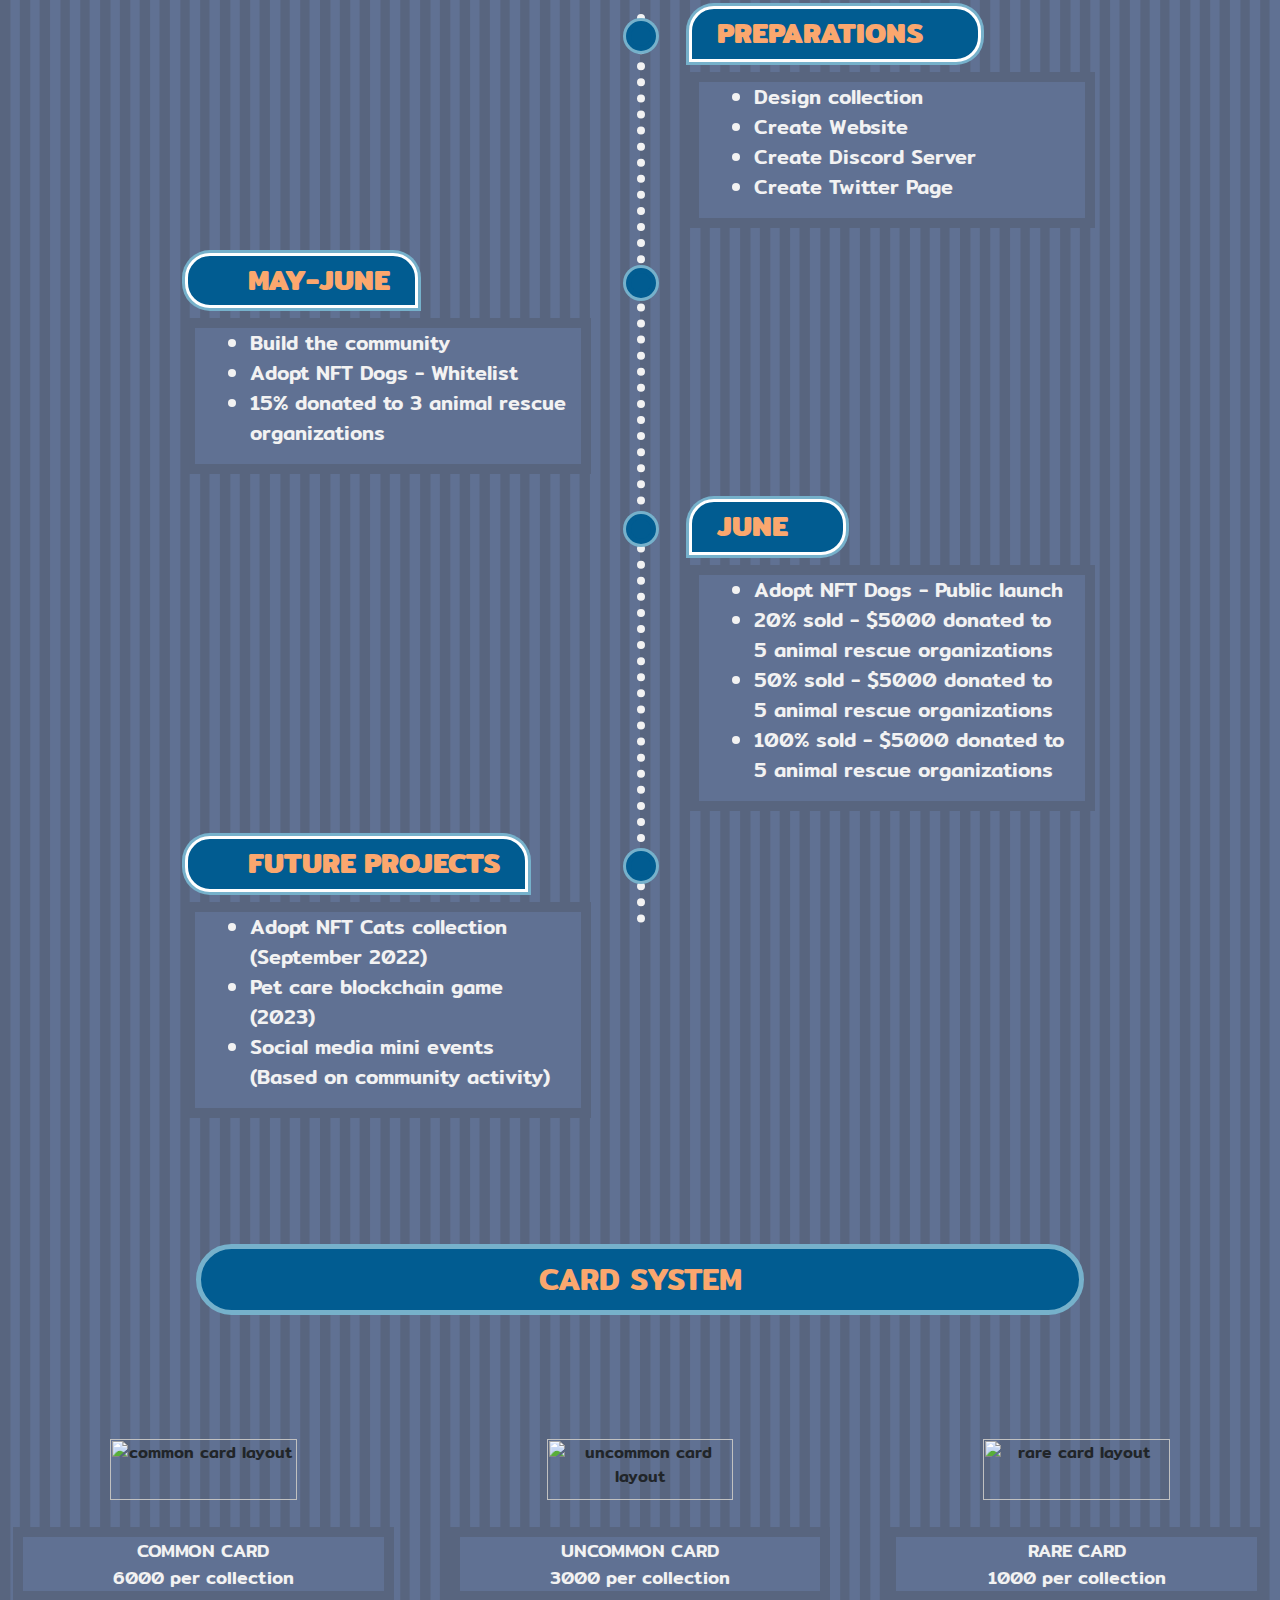
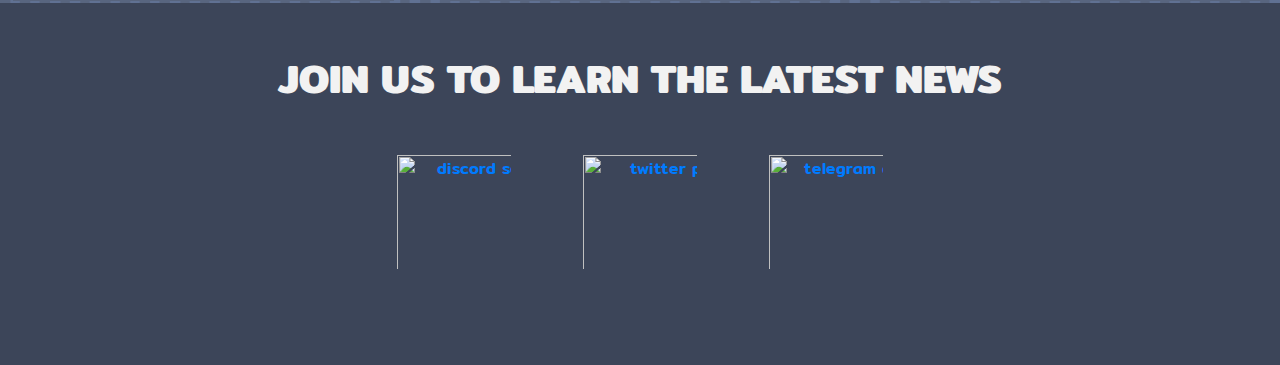
==== commit 19540c30: "mint update" ====
--- a/public/index.html
+++ b/public/index.html
@@ -226,18 +226,18 @@
           </ul>
         </li>
         <li>
-          <a class= "nav-font">MINT</a>
+          <a href="https://mint.adoptnftpets.com/" class= "nav-font">MINT</a>
         </li>
         <li>
-          <div style=""></div>
+          <div style="background:#3c4559"></div>
           <a href="https://discord.gg/HFtppsWbBC"><img src="/images/discord.png" alt="discord server" style="width:30px;padding:1%"></a>
         </li>
         <li>
-          <div style="padding:1%"></div>
+          <div style="padding:1%, background:#3c4559"></div>
           <a href="https://t.me/adoptnftpets"><img src="/images/telegram.png" alt="telegram group" style="width:30px;"></a>
         </li>
         <li>
-          <div style="padding:1%"></div>
+          <div style="padding:1% background:#3c4559"></div>
           <a href="https://discord.gg/HFtppsWbBC"><img src="/images/twitter.png" alt="twitter profile" style="width:30px;"></a>
         </li>
       </ul>
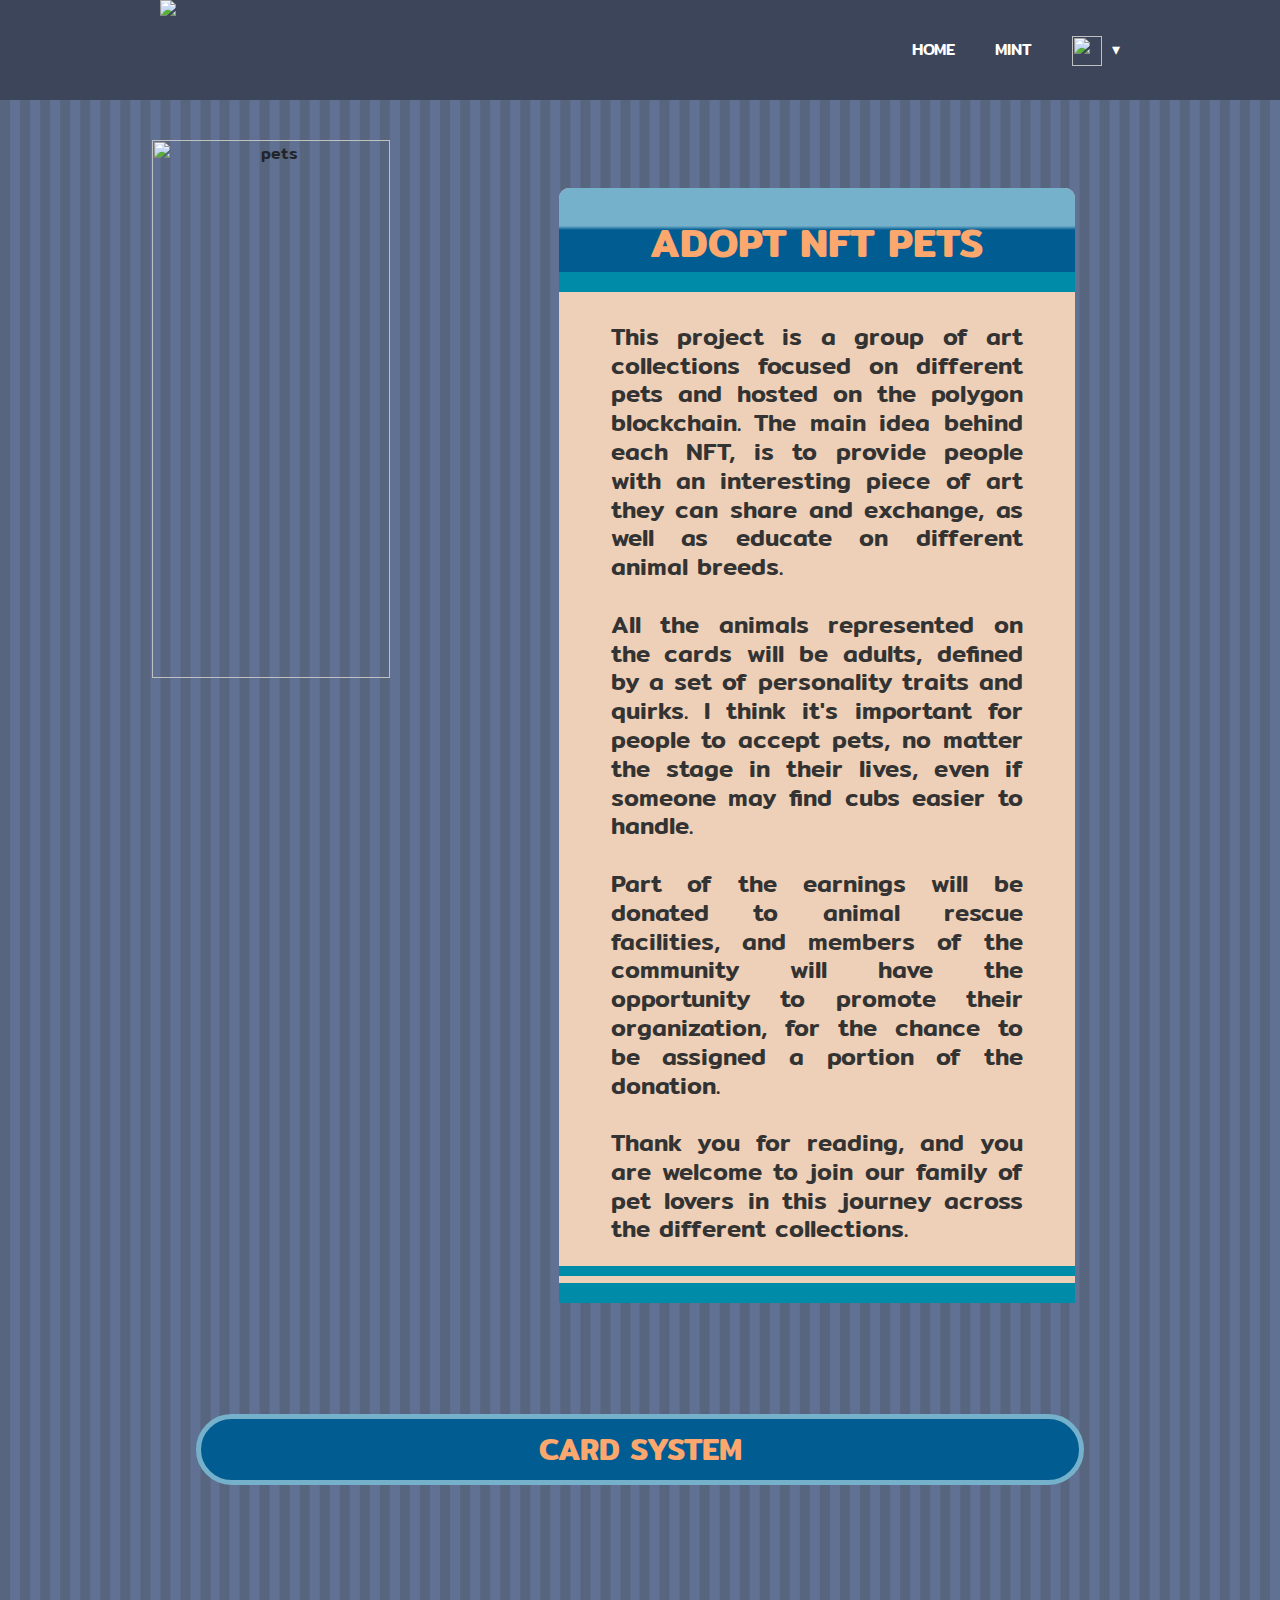
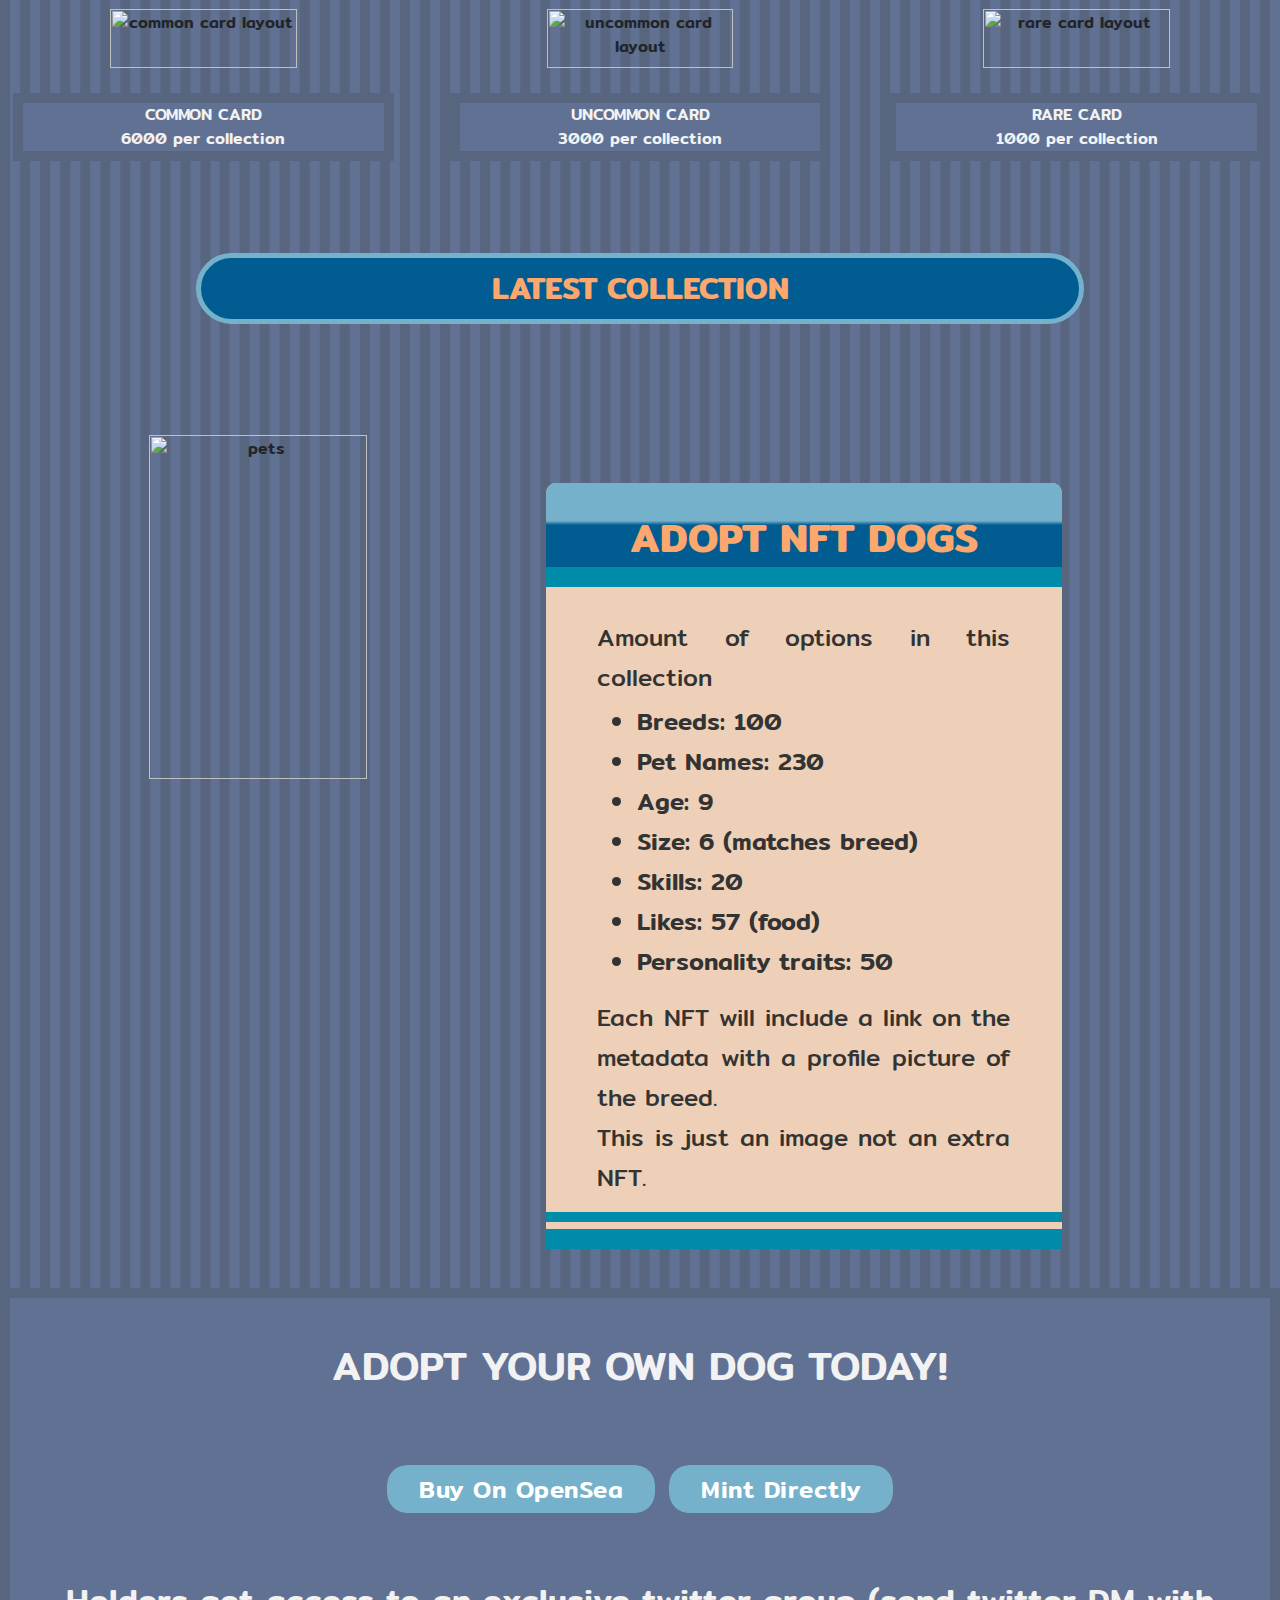
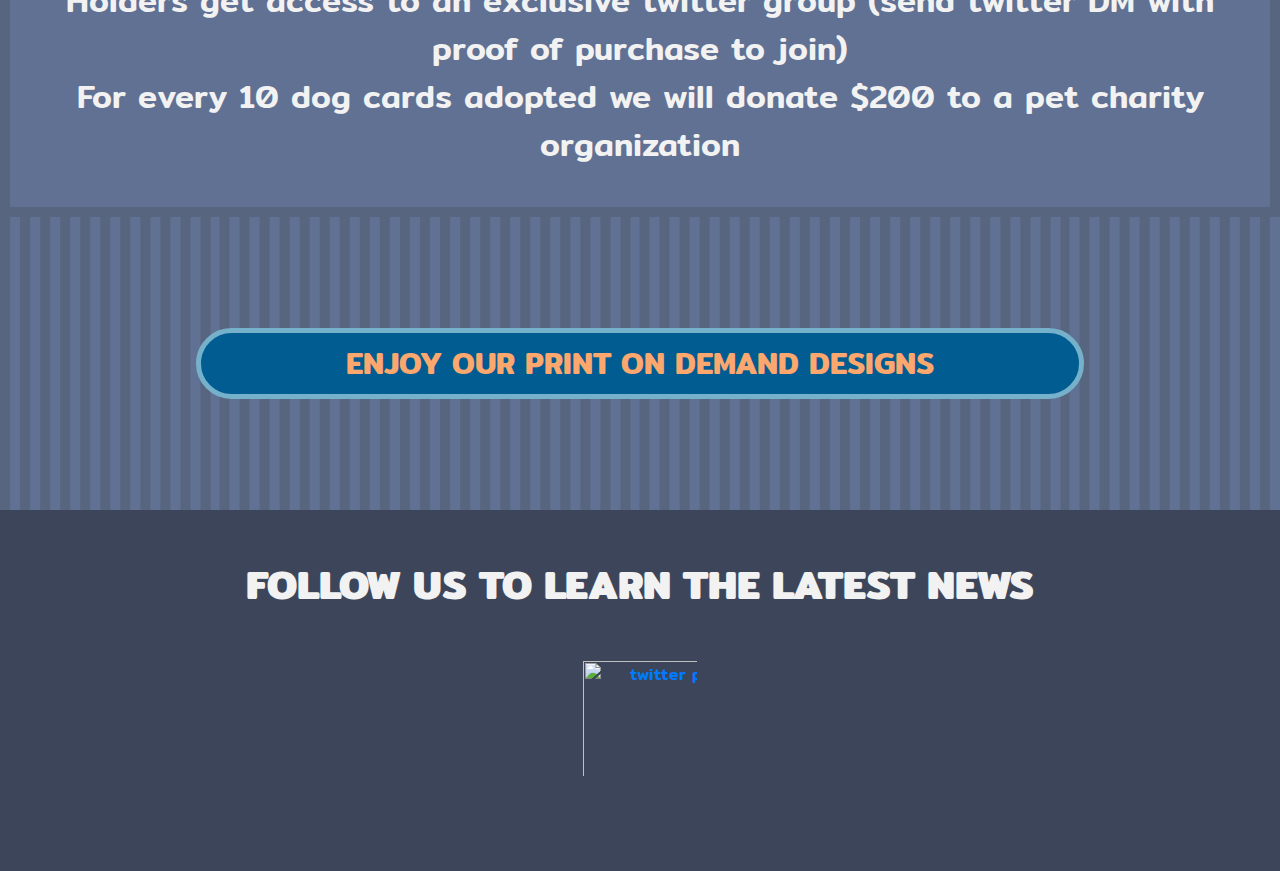
==== commit ded982ff: "Layout update" ====
--- a/public/index.html
+++ b/public/index.html
@@ -218,27 +218,11 @@
           <a href="/" class= "nav-font">HOME</a>
         </li>
         <li>
-          <a class= "nav-font">COLLECTIONS</a>
-          <ul class="nav-dropdown">
-            <li>
-              <a href="/collections/dog"class= "nav-font">Adopt NFT Dogs</a>
-            </li>
-          </ul>
-        </li>
-        <li>
           <a href="https://mint.adoptnftpets.com/" class= "nav-font">MINT</a>
         </li>
         <li>
-          <div style="background:#3c4559"></div>
-          <a href="https://discord.gg/HFtppsWbBC"><img src="/images/discord.png" alt="discord server" style="width:30px;padding:1%"></a>
-        </li>
-        <li>
-          <div style="padding:1%, background:#3c4559"></div>
-          <a href="https://t.me/adoptnftpets"><img src="/images/telegram.png" alt="telegram group" style="width:30px;"></a>
-        </li>
-        <li>
           <div style="padding:1% background:#3c4559"></div>
-          <a href="https://discord.gg/HFtppsWbBC"><img src="/images/twitter.png" alt="twitter profile" style="width:30px;"></a>
+          <a href="https://twitter.com/adoptNFTpets"><img src="/images/twitter.png" alt="twitter profile" style="width:30px;"></a>
         </li>
       </ul>
     </nav>
@@ -329,6 +313,7 @@
   border-radius: 50px;
 }
 
+/*
 .main-timeline{
     position: relative;
     overflow: hidden;
@@ -465,13 +450,119 @@
     .main-timeline .timeline,
     .main-timeline .timeline:nth-child(2n){ padding: 10px 0 10px 55px; }
 }
+*/
 
 .card-detail{
    background: #607193;
    border: 10px solid #58657f;
    color: #f2f2f2;
    font-family: 'Mitr', sans-serif;
-   font-size:18px
+}
+
+.btn{
+    color: #fff;
+    background-color: transparent;
+    font-family: 'Raleway', sans-serif;
+    font-size: 24px;
+    font-weight: 600;
+    letter-spacing: 0.5px;
+    text-transform: capitalize;
+    padding: 6px 32px 6px;
+    border: none;
+    border-radius: 20px;
+    overflow: hidden;
+    position: relative;
+    z-index: 1;
+    transition: all 0.3s ease 0s;
+}
+.btn:focus,
+.btn:hover{
+    color: #fff;
+    background-color: transparent;
+}
+.btn:before,
+.btn:after{
+    content: '';
+    background-color: #76B1CB;
+    height: 100%;
+    width: 100%;
+    border-radius: inherit;
+    transform-origin: bottom center;
+    position: absolute;
+    left: 0;
+    top: 0;
+    z-index: -1;
+    transition: all 0.5s ease 0s;
+}
+.btn:after{
+    background-color: transparent;
+    height: 15px;
+    width: 15px;border: 3px solid #76B1CB;
+    border-left: none;
+    border-bottom: none;
+    border-radius: 0;
+    opacity: 0;
+    transform: translateY(-50%) rotate(45deg);
+    top: 43%;
+}
+.btn:focus:before,
+.btn:hover:before{
+    opacity: 1;
+    transform: perspective(700px) rotateX(-87deg);
+}
+.btn:focus:after,
+.btn:hover:after{
+    opacity: 1;
+    left: calc(100% - 32px);
+}
+@media only screen and (max-width: 767px){
+    .btn{ margin-bottom: 20px; }
+}
+
+.redbubble{
+  width:266px;
+  margin: 0 auto;
+}
+
+.redbubble iframe{
+  width:100%;
+  height: 2749px;
+}
+
+@media (min-width: 506px){
+  .redbubble{
+    width:506px;
+  }
+
+  .redbubble iframe{
+    height: 1417px;
+  }
+}
+
+@media (min-width: 746px){
+  .redbubble{
+    width:746px;
+  }
+
+  .redbubble iframe{
+    height: 973px;
+  }
+}
+
+@media (min-width: 986px){
+  .redbubble{
+    width:986px;
+  }
+
+  .redbubble iframe{
+    height: 751px;
+  }
+}
+
+@media (min-width: 1226px){
+  .redbubble{
+    width:1226px;
+  }
 }
 </style>
 
@@ -502,66 +593,6 @@
 </body>
 
 <body>
-  <div class="container">
-    <div class="roadmap">ROADMAP</div>
-    <div class="row">
-        <div class="col-md-12">
-            <div class="main-timeline">
-                <div class="timeline">
-                    <div class="timeline-content">
-                        <h3 class="title">PREPARATIONS</h3>
-                        <div class="description">
-                            <ul>
-                              <li> Design collection </li>
-                              <li> Create Website </li>
-                              <li> Create Discord Server </li>
-                              <li> Create Twitter Page </li>
-                            </ul>
-                        </div>
-                    </div>
-                </div>
-                <div class="timeline">
-                    <div class="timeline-content">
-                        <h3 class="title">MAY-JUNE</h3>
-                        <div class="description">
-                          <ul>
-                            <li> Build the community </li>
-                            <li> Adopt NFT Dogs - Whitelist </li>
-                            <li> 15% donated to 3 animal rescue organizations</li>
-                          </ul>
-                        </div>
-                      </div>
-                </div>
-                <div class="timeline">
-                    <div class="timeline-content">
-                        <h3 class="title">JUNE</h3>
-                        <div class="description">
-                            <ul>
-                              <li> Adopt NFT Dogs - Public launch</li>
-                              <li> 20% sold - $5000 donated to 5 animal rescue organizations</li>
-                              <li> 50% sold - $5000 donated to 5 animal rescue organizations</li>
-                              <li> 100% sold - $5000 donated to 5 animal rescue organizations</li>
-                            </ul>
-                        </div>
-                    </div>
-                </div>
-                <div class="timeline">
-                    <div class="timeline-content">
-                        <h3 class="title">FUTURE PROJECTS</h3>
-                        <div class="description">
-                          <ul>
-                            <li> Adopt NFT Cats collection (September 2022) </li>
-                            <li> Pet care blockchain game (2023)</li>
-                            <li> Social media mini events <br> (Based on community activity)</li>
-                          </ul>
-                        </div>
-                      </div>
-                </div>
-            </div>
-        </div>
-      </div>
-    </div>
-
     <div class="container"><div class="roadmap">CARD SYSTEM</div></div>
 
     <div style=" text-align:center;">
@@ -581,17 +612,58 @@
       </div>
     </div>
 
-    <div style="background: #3c4559;padding:4%; margin-top:2%;text-align:center;">
-      <div class="container">
-        <h1 style="color:#f2f2f2;"><b>JOIN US TO LEARN THE LATEST NEWS</b></h1>
-        <div class="row">
-          <div class= "col-xl" style="margin:1%">
-            <a href="https://discord.gg/HFtppsWbBC"><img src="/images/discord.png" alt="discord server" style="width:20vmin; padding:3%;"></a>
-            <a href="https://twitter.com/adoptNFTpets" class="social"><img src="/images/twitter.png" alt="twitter page" style="width:20vmin; padding:3%;"></a>
-            <a href="https://t.me/adoptnftpets"><img src="/images/telegram.png" alt="telegram group" style="width:20vmin; padding:3%;"></a>
+    <div class="container"><div class="roadmap">LATEST COLLECTION</div></div>
+    <div class="row">
+      <div class="col-xl-5" style="text-align:center;">
+        <img src="/images/preview.gif" alt="pets" width=65%>
+      </div>
+      <div class="col-xl-5">
+        <br><br>
+        <div class="about">
+          <div class="header">
+            <h3 class="title">Adopt NFT Dogs </h3>
+          </div>
+          <div class="arrow"></div>
+          <div class="content" style="width:80%; font-size:24px">
+            Amount of options in this collection
+            <ul style="margin-top:1%">
+              <li> Breeds: 100 </li>
+              <li> Pet Names: 230 </li>
+              <li> Age: 9 </li>
+              <li> Size: 6 (matches breed) </li>
+              <li> Skills: 20 </li>
+              <li> Likes: 57 (food) </li>
+              <li> Personality traits: 50 </li>
+            </ul>
+            Each NFT will include a link on the metadata with a profile picture of the breed.<br>This is just an image not an extra NFT.
           </div>
         </div>
       </div>
     </div>
+
+    <div class="card-detail" style="padding:3%; text-align:center; margin-top:3%; font-size:40px">
+      ADOPT YOUR OWN DOG TODAY!<br><br>
+      <a href="https://opensea.io/collection/adopt-nft-dogs" class="btn btn-lg"><span>Buy on OpenSea</span></a>
+      <a href="https://mint.adoptnftpets.com/" class="btn btn-lg"><span>Mint Directly</span></a><br>
+      <br> <span style="font-size:32px">Holders get access to an exclusive twitter group (send twitter DM with proof of purchase to join)
+      <br> For every 10 dog cards adopted we will donate $200 to a pet charity organization </span>
+    </div>
+
+    <div class="container"><div class="roadmap">ENJOY OUR PRINT ON DEMAND DESIGNS</div></div>
+    <script type="text/javascript" src="https://www.redbubble.com/assets/external_portfolio.js"></script>
+    <div class="redbubble">
+    <script id="rb-xzfcxvzx" type="text/javascript">new RBExternalPortfolio('www.redbubble.com', 'adoptnftpets', 3, 4).renderIframe();</script>
+    </div>
+
+    <div style="background: #3c4559;padding:4%; margin-top:2%;text-align:center;">
+      <div class="container">
+        <h1 style="color:#f2f2f2;"><b>FOLLOW US TO LEARN THE LATEST NEWS</b></h1>
+        <div class="row">
+          <div class= "col-xl" style="margin:1%">
+            <a href="https://twitter.com/adoptNFTpets" class="social"><img src="/images/twitter.png" alt="twitter page" style="width:20vmin; padding:3%;"></a>
+          </div>
+        </div>
+      </div>
+    </div>
 </body>
 </html>
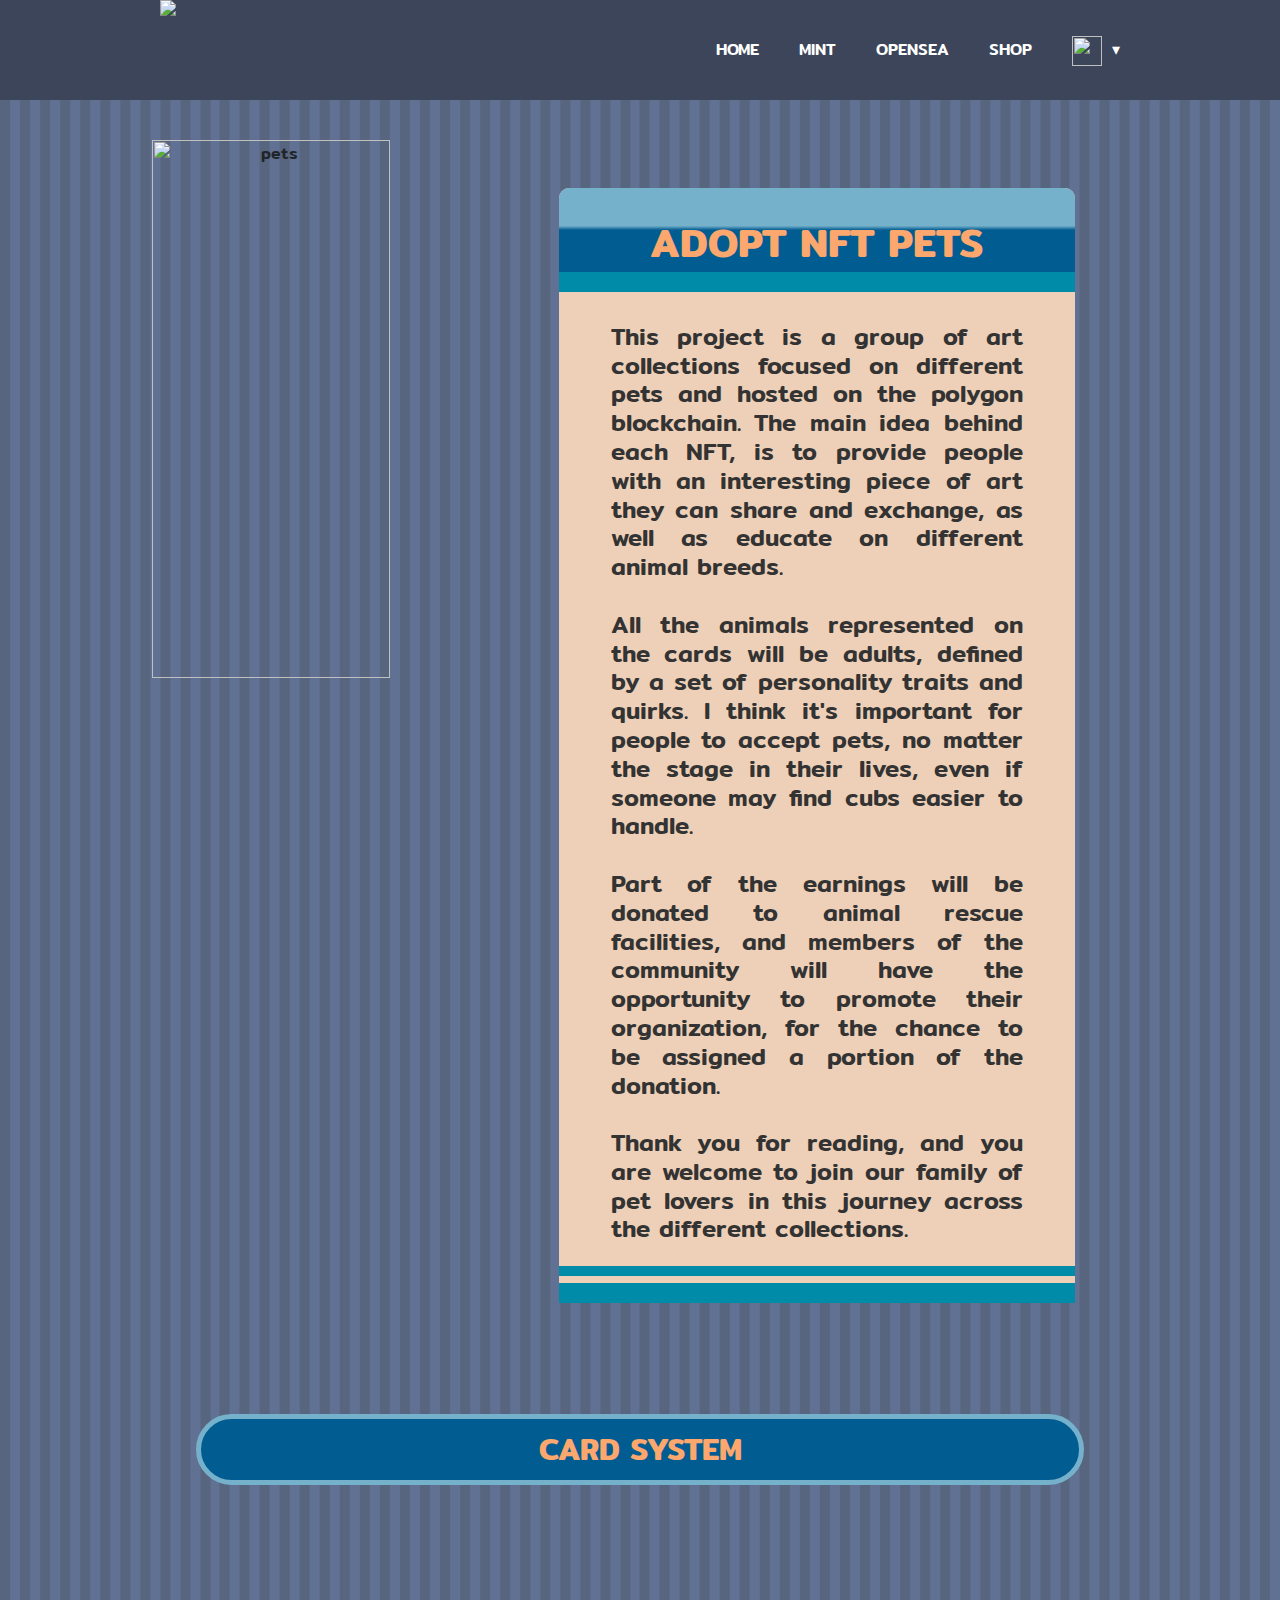
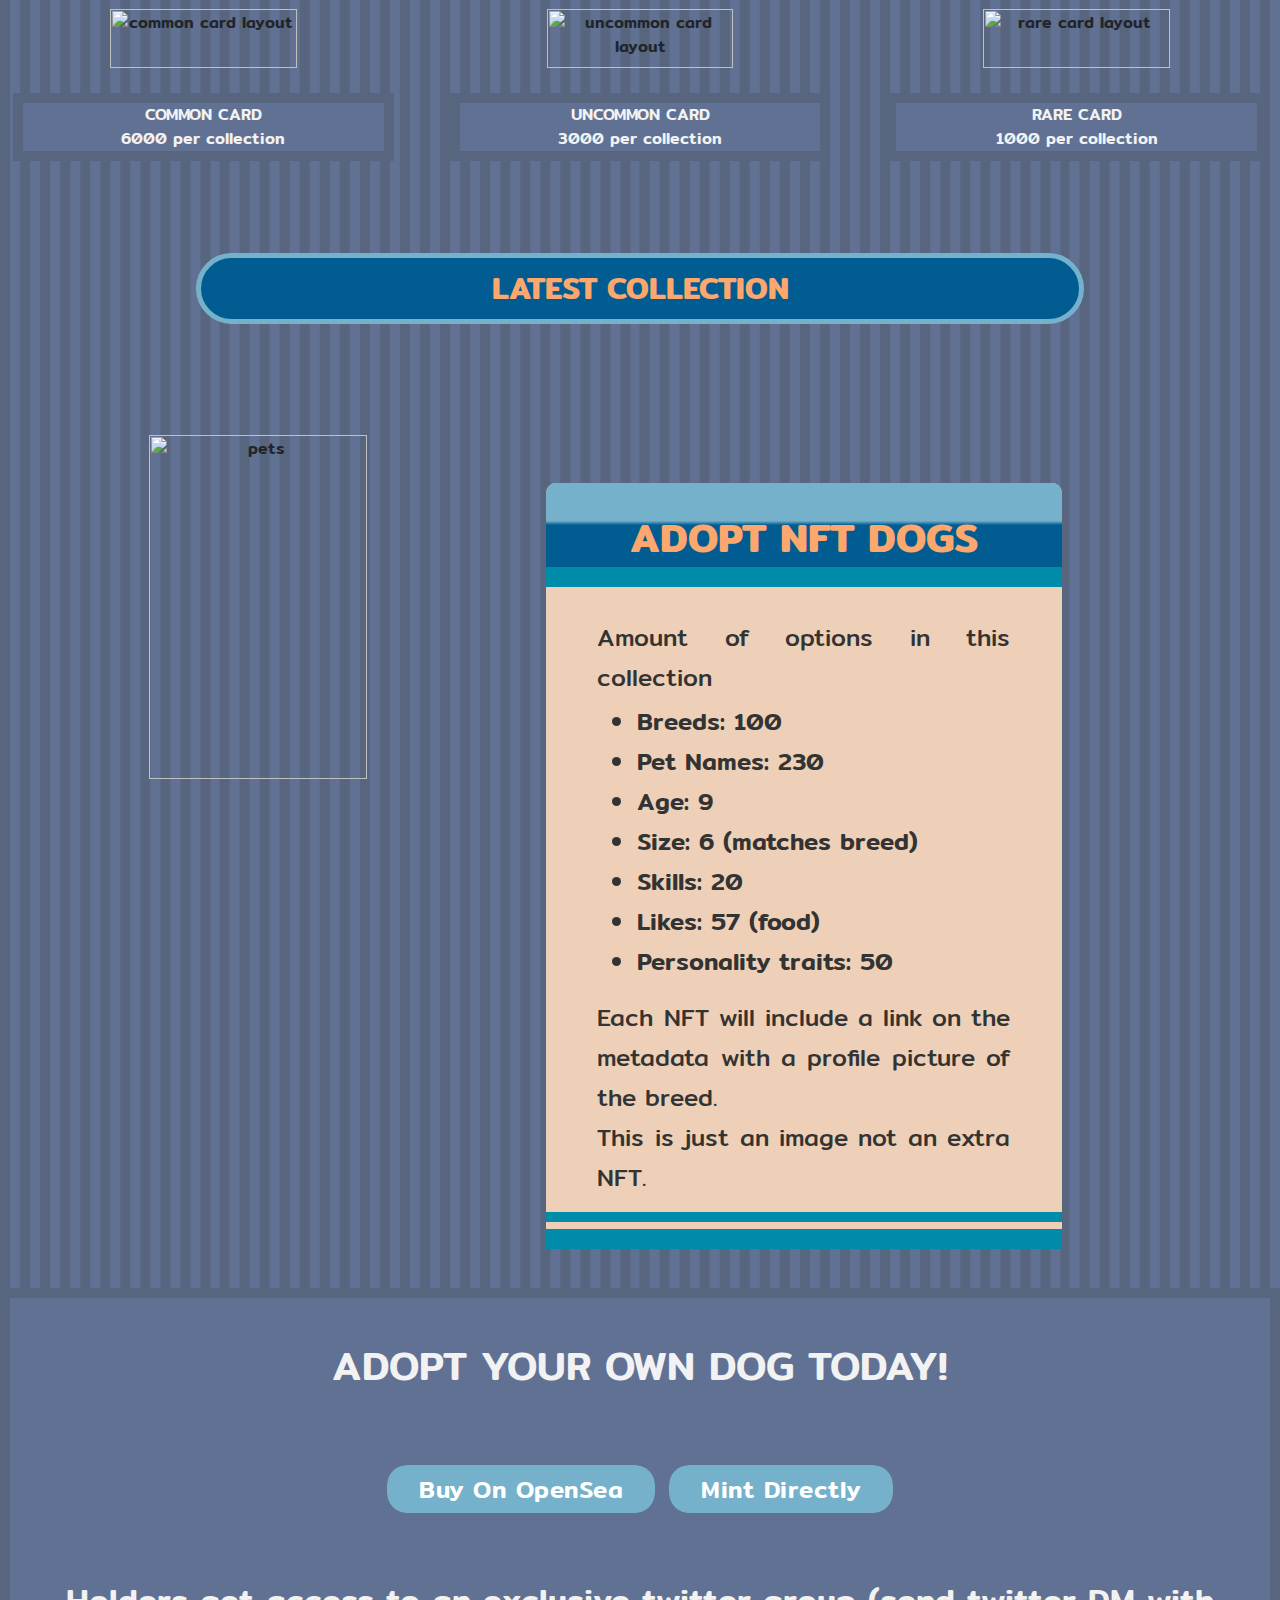
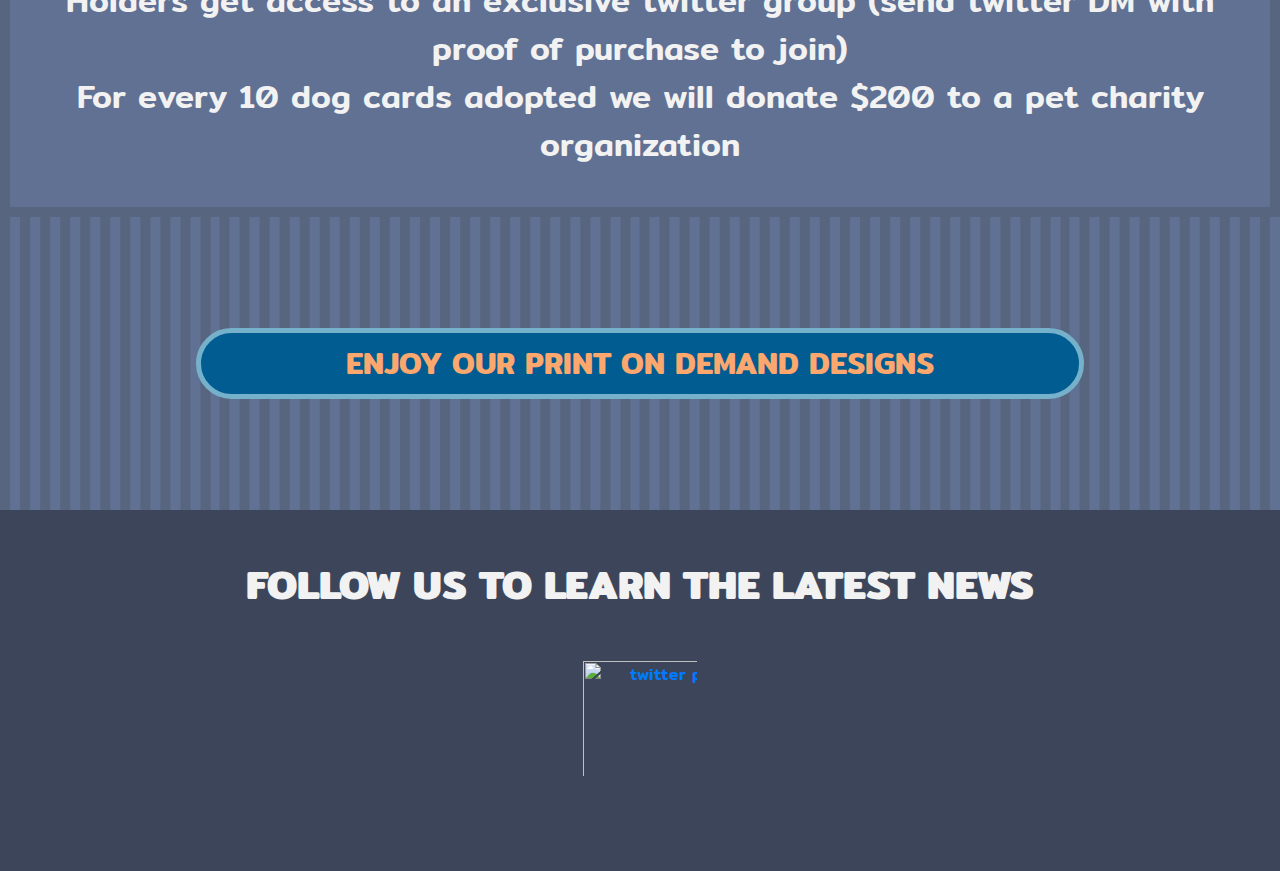
==== commit 69185987: "header fix" ====
--- a/public/index.html
+++ b/public/index.html
@@ -219,6 +219,12 @@
         </li>
         <li>
           <a href="https://mint.adoptnftpets.com/" class= "nav-font">MINT</a>
+        </li>
+        <li>
+          <a href="https://opensea.io/collection/adopt-nft-dogs" class= "nav-font">OPENSEA</a>
+        </li>
+        <li>
+          <a href="https://www.redbubble.com/people/adoptnftpets/shop?asc=u" class= "nav-font">SHOP</a>
         </li>
         <li>
           <div style="padding:1% background:#3c4559"></div>
